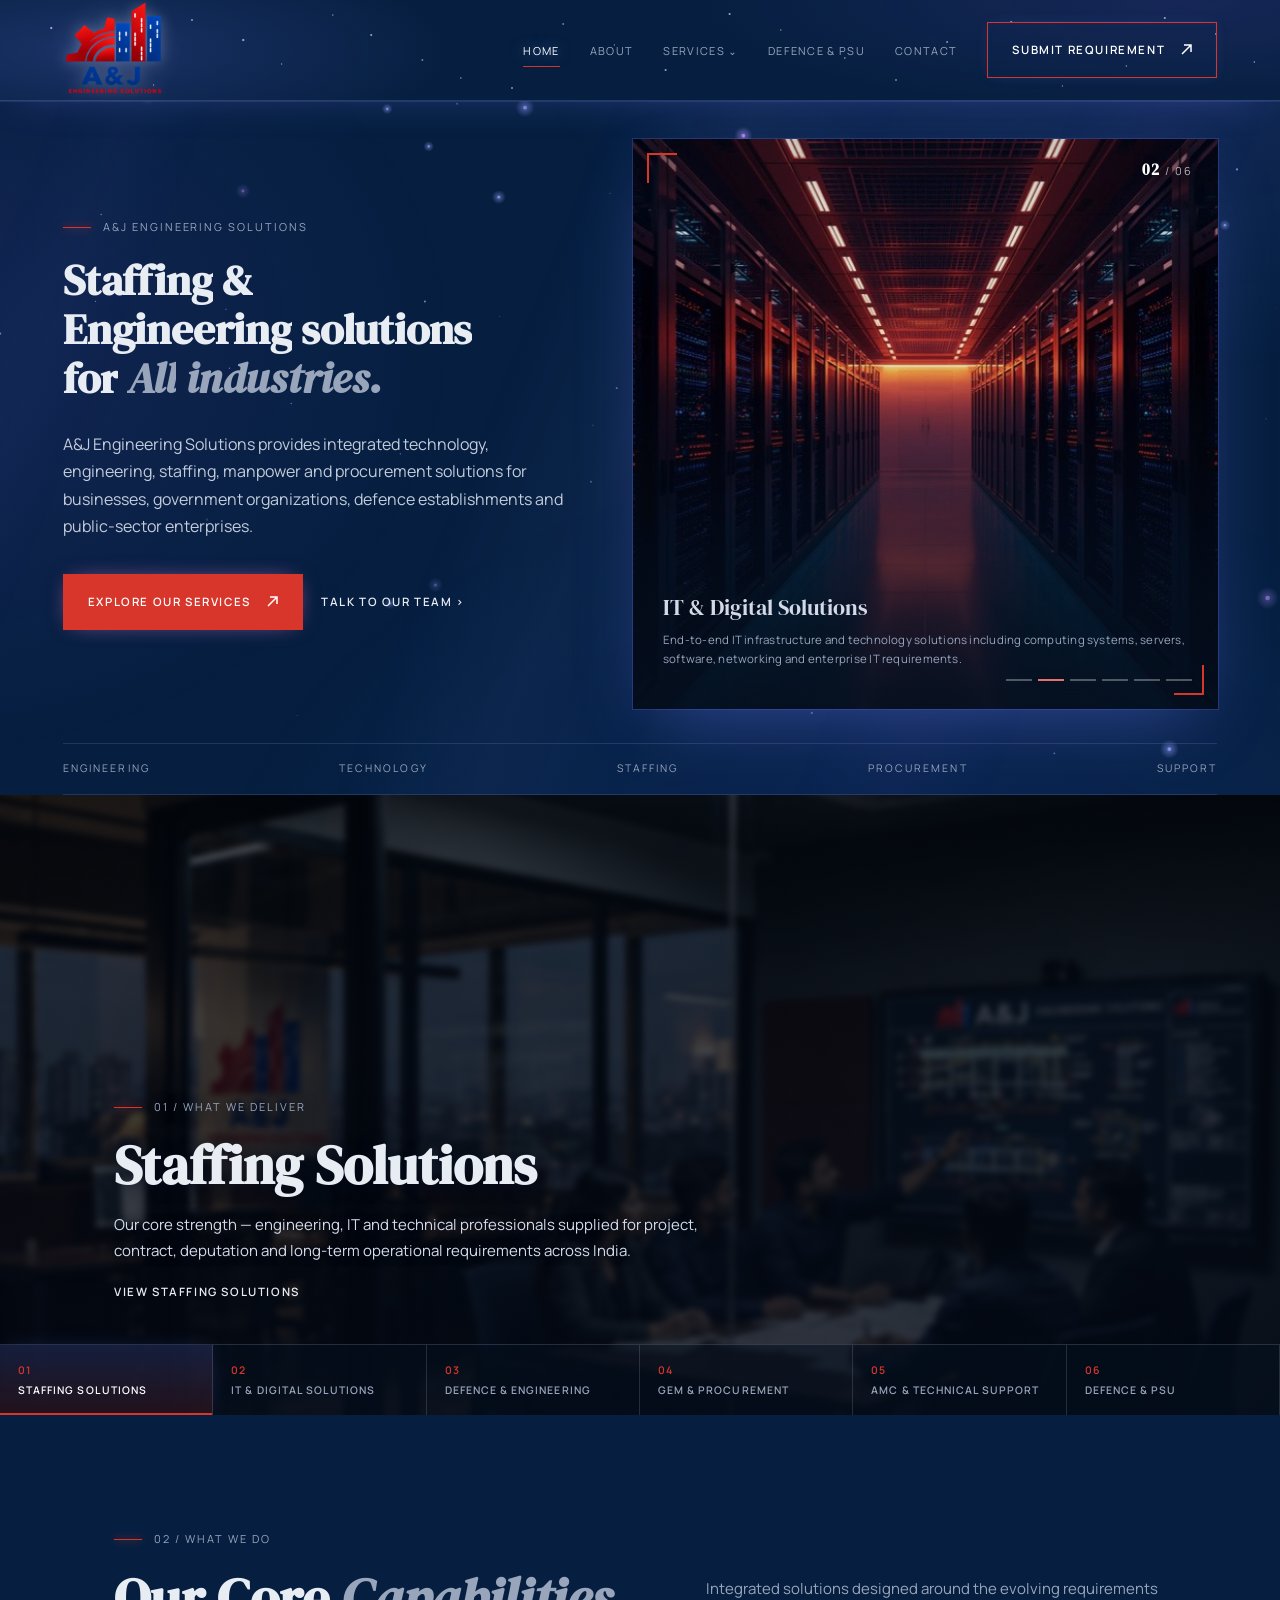
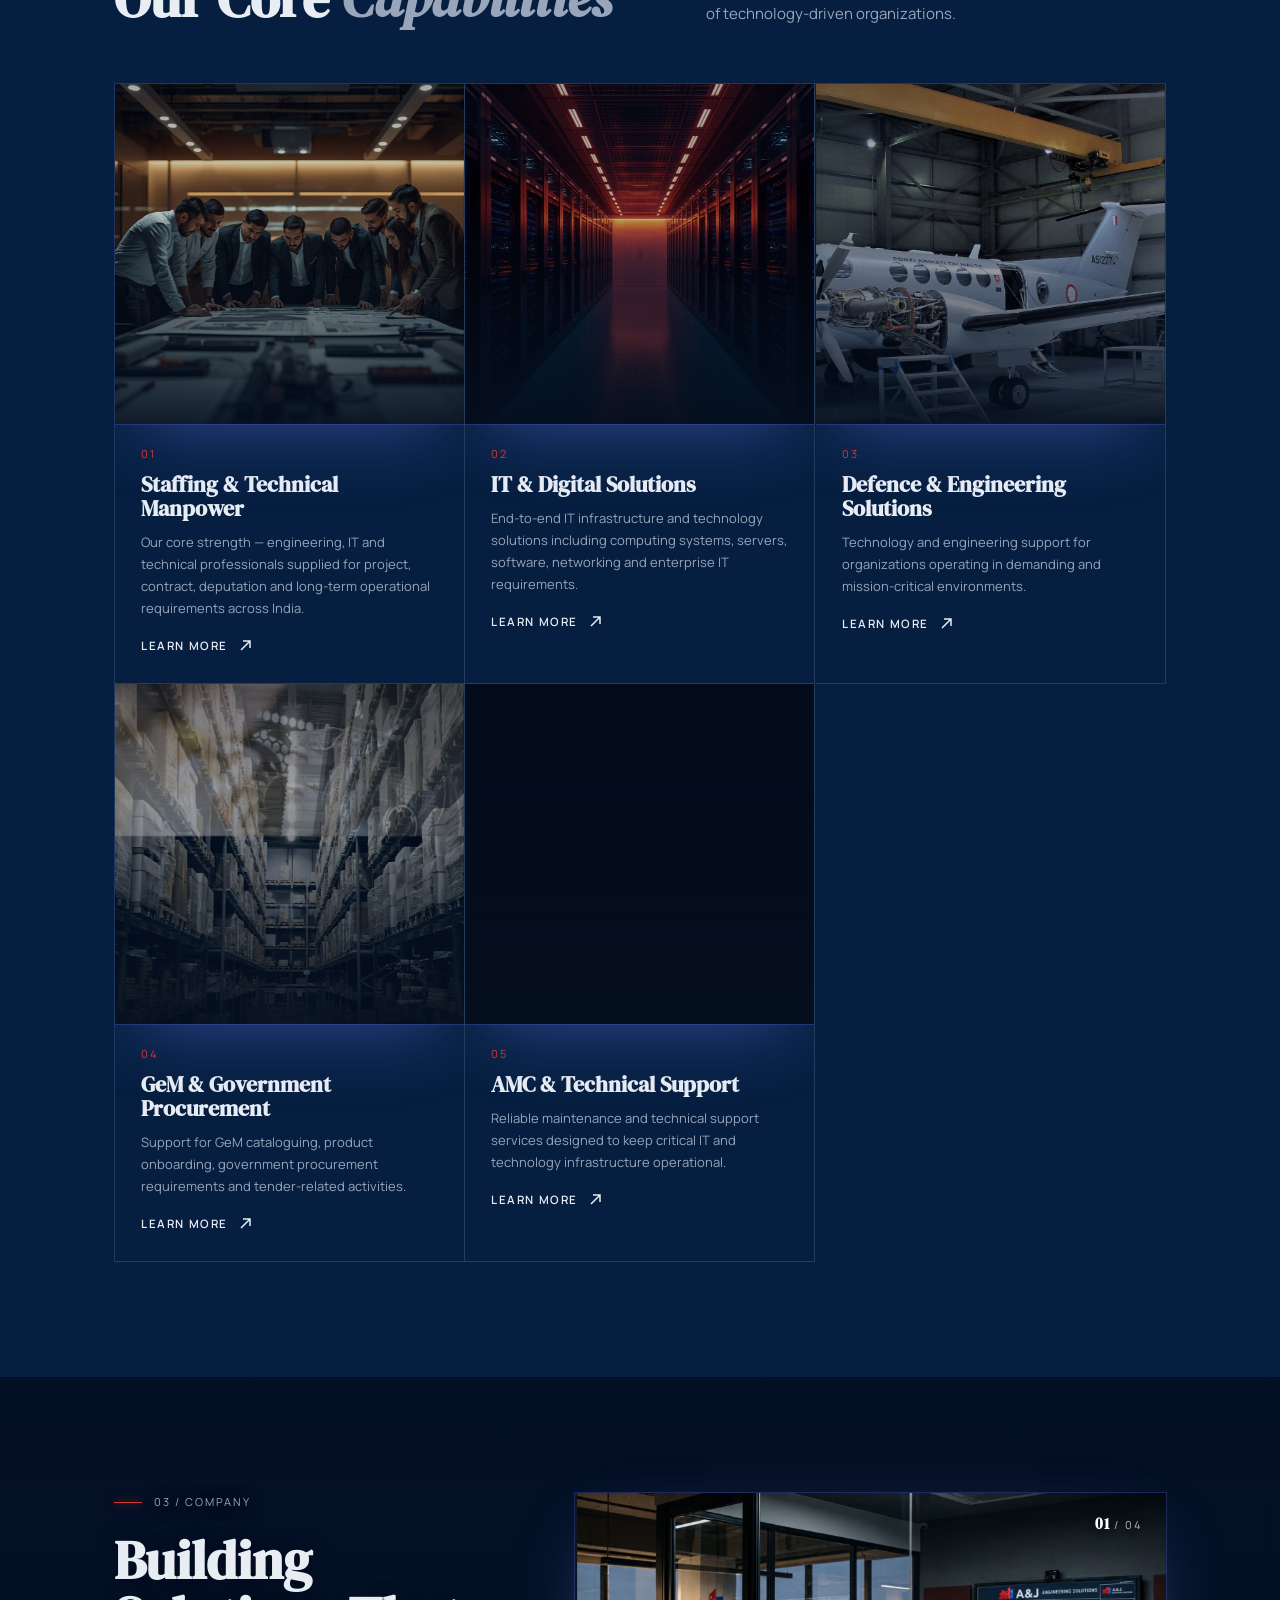
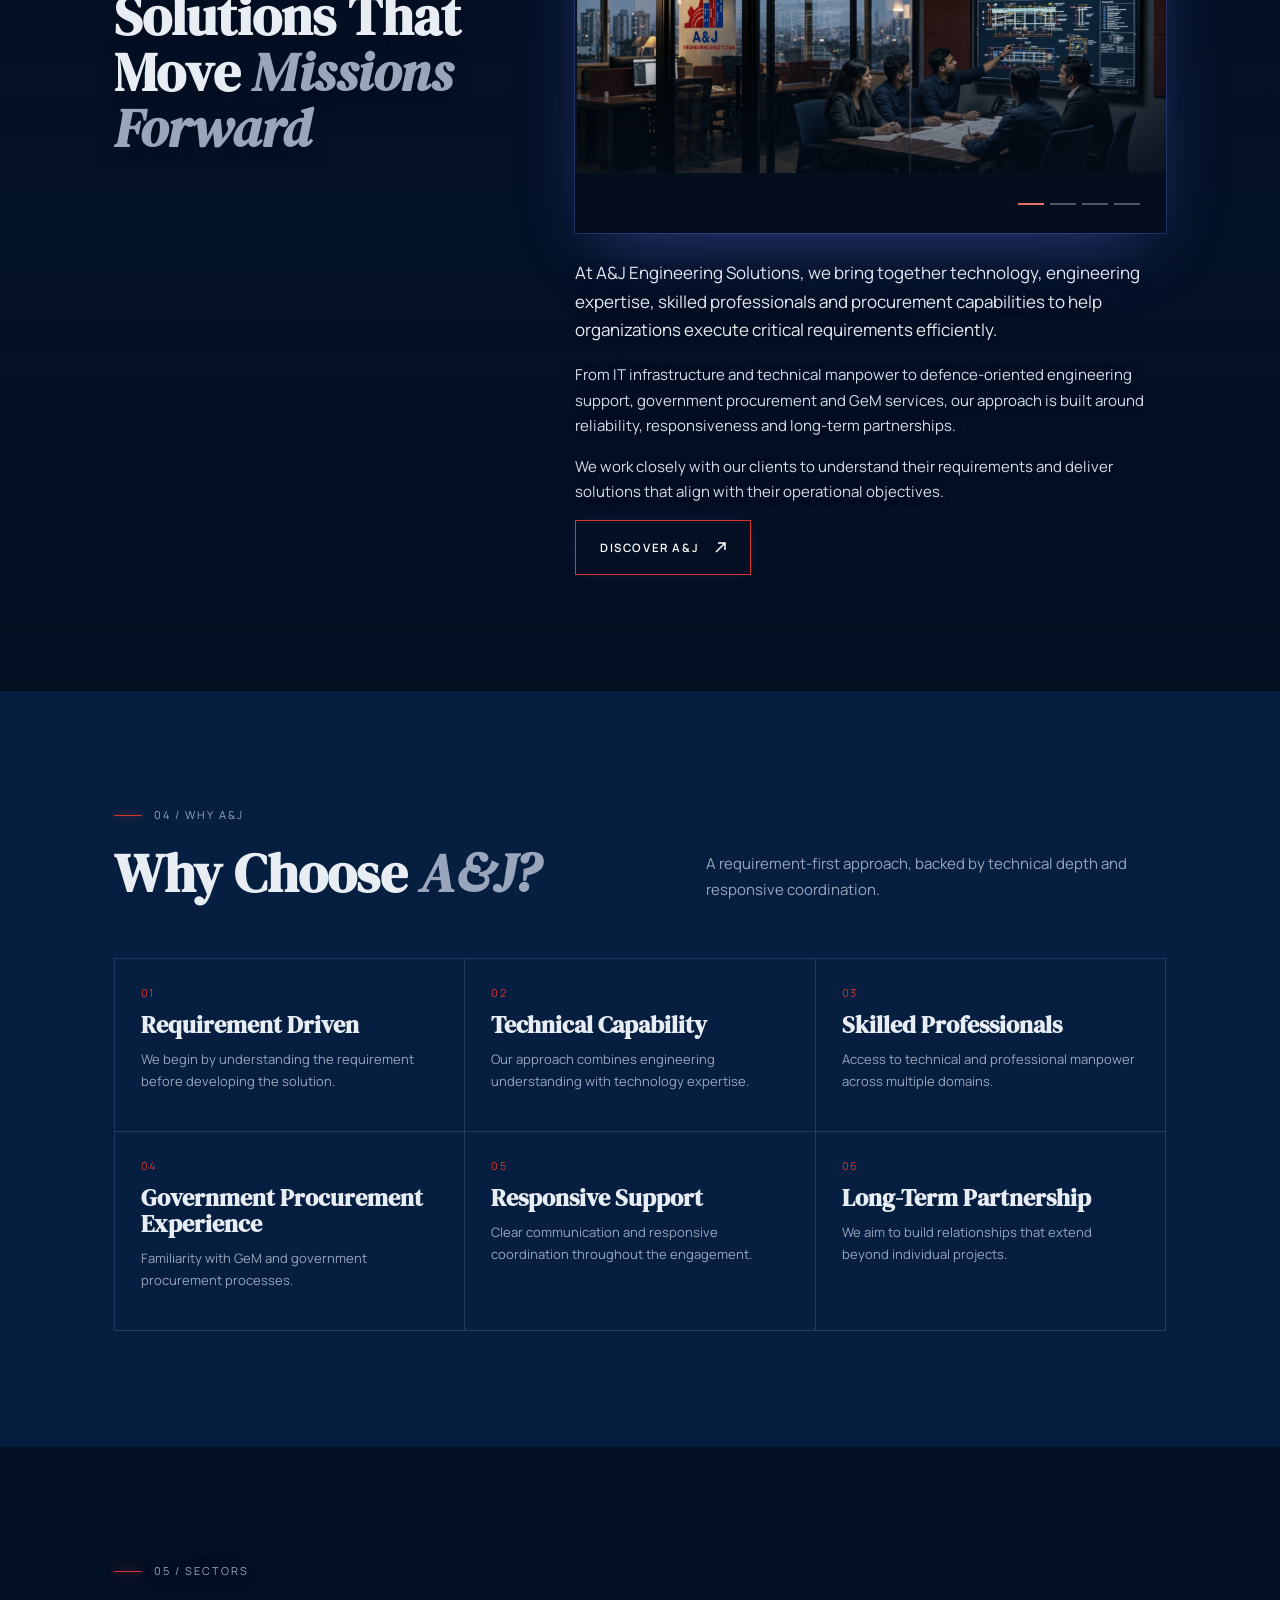
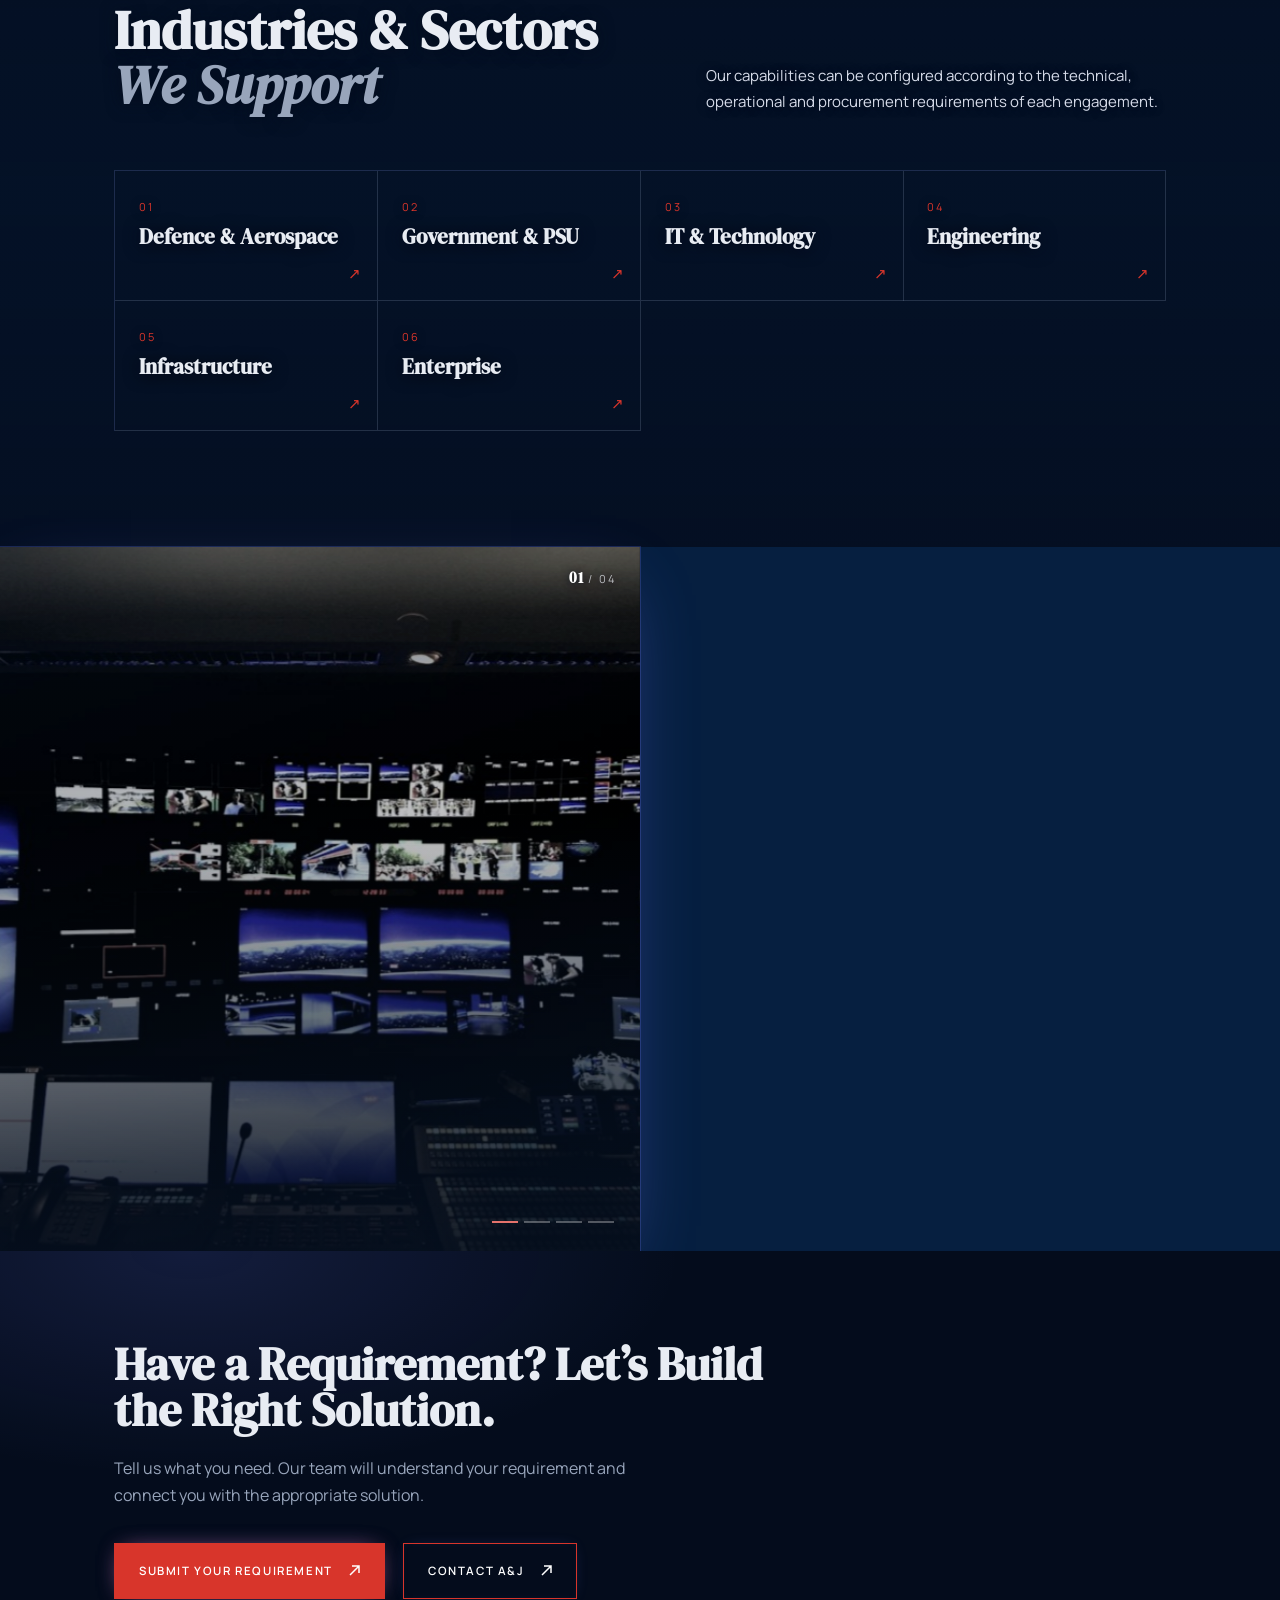
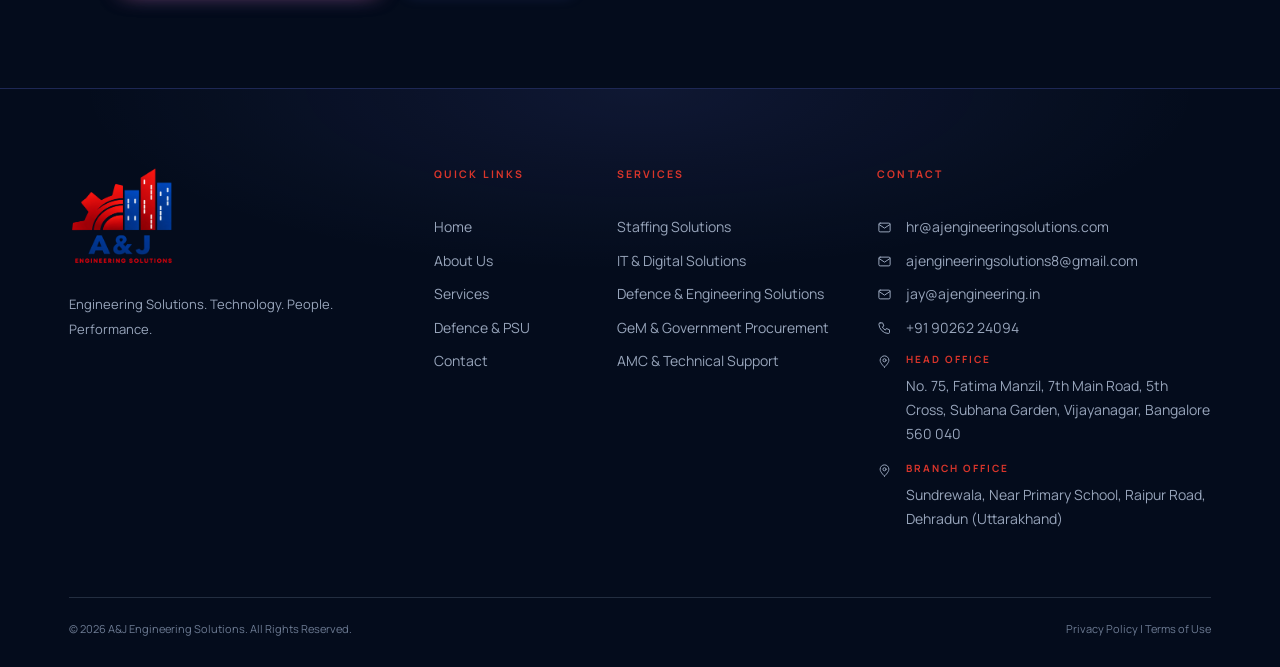
==== about/index.html @ 3d233aaf "Add files via upload" ====
<!DOCTYPE html>
<html lang="en-IN"><head><meta charset="utf-8">
<meta name="viewport" content="width=device-width, initial-scale=1">
<title>About A&amp;J Engineering Solutions | Technology, Engineering &amp; People</title>
<meta name="description" content="A&amp;J Engineering Solutions is an India-based technology and engineering solutions company providing integrated services across IT infrastructure, engineering support, technical manpower, defence-oriented requirements and government procurement.">
<link rel="icon" href="/assets/logo.png">
<link href="https://fonts.googleapis.com/css2?family=DM+Serif+Display:ital@0;1&family=Manrope:wght@300;400;500;600;700&display=swap" rel="stylesheet">
<link rel="stylesheet" href="/assets/site.css?v=muq34ssp"><link rel="canonical" href="https://ajengineeringsolutions.com/about/">
<meta name="robots" content="index,follow,max-image-preview:large">
<meta name="theme-color" content="#061f40">
<meta property="og:type" content="website"><meta property="og:site_name" content="A&amp;J Engineering Solutions"><meta property="og:title" content="About A&amp;J Engineering Solutions | Technology, Engineering &amp; People"><meta property="og:description" content="A&amp;J Engineering Solutions is an India-based technology and engineering solutions company providing integrated services across IT infrastructure, engineering support, technical manpower, defence-oriented requirements and government procurement."><meta property="og:url" content="https://ajengineeringsolutions.com/about/"><meta property="og:image" content="https://ajengineeringsolutions.com/assets/meeting.jpg"><meta property="og:locale" content="en_IN">
<meta name="twitter:card" content="summary_large_image"><meta name="twitter:title" content="About A&amp;J Engineering Solutions | Technology, Engineering &amp; People"><meta name="twitter:description" content="A&amp;J Engineering Solutions is an India-based technology and engineering solutions company providing integrated services across IT infrastructure, engineering support, technical manpower, defence-oriented requirements and government procurement."><meta name="twitter:image" content="https://ajengineeringsolutions.com/assets/meeting.jpg">
<script type="application/ld+json">{"@context":"https://schema.org","@graph":[{"@type":"Organization","@id":"https://ajengineeringsolutions.com/#org","name":"A&J Engineering Solutions","alternateName":["AJ Engineering Solutions","A and J Engineering Solutions"],"url":"https://ajengineeringsolutions.com/","logo":"https://ajengineeringsolutions.com/assets/logo.png","email":"hr@ajengineeringsolutions.com","telephone":"+91 90262 24094","description":"A&J Engineering Solutions provides integrated technology, engineering, staffing, manpower and procurement solutions for businesses, government organizations, defence establishments and public-sector enterprises. Offices in Bangalore and Dehradun.","areaServed":{"@type":"Country","name":"India"},"location":[{"@type":"Place","name":"Head Office","address":{"@type":"PostalAddress","streetAddress":"No. 75, Fatima Manzil, 7th Main Road, 5th Cross, Subhana Garden, Vijayanagar","addressLocality":"Bangalore","addressRegion":"Karnataka","postalCode":"560040","addressCountry":"IN"}},{"@type":"Place","name":"Branch Office","address":{"@type":"PostalAddress","streetAddress":"Sundrewala, Near Primary School, Raipur Road","addressLocality":"Dehradun","addressRegion":"Uttarakhand","postalCode":"","addressCountry":"IN"}}],"contactPoint":[{"@type":"ContactPoint","contactType":"customer service","telephone":"+91 90262 24094","email":"hr@ajengineeringsolutions.com","areaServed":"IN","availableLanguage":["English","Hindi"]}],"makesOffer":[{"@type":"Offer","itemOffered":{"@type":"Service","name":"Staffing & Technical Manpower"}},{"@type":"Offer","itemOffered":{"@type":"Service","name":"IT & Digital Solutions"}},{"@type":"Offer","itemOffered":{"@type":"Service","name":"Defence & Engineering Solutions"}},{"@type":"Offer","itemOffered":{"@type":"Service","name":"GeM & Government Procurement"}},{"@type":"Offer","itemOffered":{"@type":"Service","name":"AMC & Technical Support"}}]},{"@type":"WebSite","@id":"https://ajengineeringsolutions.com/#site","url":"https://ajengineeringsolutions.com/","name":"A&J Engineering Solutions","alternateName":["AJ Engineering Solutions"],"publisher":{"@id":"https://ajengineeringsolutions.com/#org"}}]}</script>
<noscript><style>.rv{opacity:1!important;transform:none!important}</style></noscript>
</head>
<body>
<!-- ================= HEADER & NAV ================= -->
<header><div class="w">
<a class="lg" href="/" aria-label="A&J Engineering Solutions – Home"><img src="/assets/logo.png" alt="A&J Engineering Solutions"></a><!-- SWAP LOGO: replace assets/logo.png -->
<button id="mb" aria-label="Menu" aria-expanded="false">&#9776;</button>
<nav id="nv" aria-label="Main"><ul>
<li><a class="n" href="/">Home</a></li><li><a class="n" href="/about/">About</a></li>
<li class="dd"><a class="n" href="/services/" aria-haspopup="true">Services</a><ul class="sub" id="sub"></ul></li>
<li><a class="n" href="/psu/">Defence &amp; PSU</a></li><li><a class="n" href="/contact/">Contact</a></li>
<li><a class="btn" href="/requirement/">Submit Requirement <svg class="ai" viewBox="0 0 11 11" width="11" height="11" fill="none" stroke="currentColor" stroke-width="1.5" aria-hidden="true"><path d="M1 10L10 1M3 1h7v7"/></svg></a></li></ul></nav>
</div></header>
<canvas id="fx" aria-hidden="true"></canvas>
<div class="cur" id="cur" aria-hidden="true"><b></b></div>
<div id="cg"></div><div id="cr"></div><div id="cd"></div>
<main id="app"><section class="pg"><div class="w"><div class="eb">About A&amp;J</div><h1>About A&amp;J <em>Engineering Solutions</em></h1><p style="font-size:19px;margin-top:20px">Technology. Engineering. People. One integrated approach.</p></div></section>
<section style="padding-top:0"><div class="w"><div class="cg"><div class="rv"><div class="eb">01 / Profile</div><h2>Who <em>We Are?</em></h2></div><div class="rv"><p style="color:var(--text);font-size:17px">A&J Engineering Solutions is an India-based technology and engineering solutions company providing integrated services across IT infrastructure, engineering support, technical manpower, defence-oriented requirements and government procurement.</p><p>We work with organizations that require dependable technology solutions, skilled professionals and responsive execution.</p><p>Our objective is simple: understand the requirement, build the right solution and deliver with professionalism.</p><h3 style="margin-top:34px">Our Vision</h3><p style="margin-top:8px">To become a trusted technology and engineering solutions partner for organizations working on India’s most demanding technical and operational requirements.</p><h3 style="margin-top:26px">Our Mission</h3><p style="margin-top:8px">To deliver reliable solutions, skilled resources and responsive support while maintaining professional standards, transparency and long-term client relationships.</p></div></div></div></section>
<section class="co"><div class="bgs" aria-hidden="true"><i style="background-image:url(/assets/blueprint.jpg);animation-delay:0s"></i><i style="background-image:url(/assets/cnc.jpg);animation-delay:5s"></i><i style="background-image:url(/assets/controlroom.jpg);animation-delay:10s"></i><i style="background-image:url(/assets/hangar.jpg);animation-delay:15s"></i></div><div class="w"><div class="hd rv"><div><div class="eb">02 / Company</div><h2>Company Leadership</h2></div><p>A&J Engineering Solutions is professionally managed by a leadership team with combined experience across defence, aerospace, technology and operations.</p></div>
<div class="rv" style="max-width:720px;border-top:1px solid var(--line);padding-top:26px"><span class="num">Director</span><h2 style="font-size:clamp(32px,4vw,52px)">Prince Singh</h2><p style="margin-top:16px;font-size:16px">Oversees daily operations, ensuring the company’s manufacturing and support services meet high standards of quality and efficiency.</p></div></div></section>
<section><div class="w"><div class="hd rv"><div><div class="eb">03 / Values</div><h2>Our Values</h2></div><p>The principles that shape how we work with every client and every engagement.</p></div>
<div class="si rv"><span class="num">01</span><div><h3>Integrity</h3><p style="margin:0">We believe professional relationships are built on transparency and accountability.</p></div></div><div class="si rv"><span class="num">02</span><div><h3>Reliability</h3><p style="margin:0">Our clients depend on us to respond to requirements with consistency and responsibility.</p></div></div><div class="si rv"><span class="num">03</span><div><h3>Technical Excellence</h3><p style="margin:0">We continuously focus on understanding technology, engineering and evolving industry requirements.</p></div></div><div class="si rv"><span class="num">04</span><div><h3>Responsiveness</h3><p style="margin:0">We believe timely communication is an essential part of successful execution.</p></div></div><div class="si rv"><span class="num">05</span><div><h3>Partnership</h3><p style="margin:0">We aim to work alongside our clients rather than simply work for them.</p></div></div></div></section>
<section class="cta"><div class="w rv"><h2 style="max-width:720px">Let’s Build the Right Solution Together.</h2><p style="margin-top:22px;max-width:520px">Tell us what you need. Our team will understand your requirement and connect you with the appropriate solution.</p><div class="row"><a class="btn r" href="/requirement/">Submit your requirement <svg class="ai" viewBox="0 0 11 11" width="11" height="11" fill="none" stroke="currentColor" stroke-width="1.5" aria-hidden="true"><path d="M1 10L10 1M3 1h7v7"/></svg></a><a class="btn" href="/contact/">Contact A&J <svg class="ai" viewBox="0 0 11 11" width="11" height="11" fill="none" stroke="currentColor" stroke-width="1.5" aria-hidden="true"><path d="M1 10L10 1M3 1h7v7"/></svg></a></div></div></section></main>
<!-- ================= FOOTER ================= -->
<footer><div class="wf"><div class="fg">
<div><img src="/assets/logo.png" alt="A&J Engineering Solutions" loading="lazy"><p>Engineering Solutions. Technology. People. Performance.</p></div>
<div><h4>Quick Links</h4><ul><li><a href="/">Home</a></li><li><a href="/about/">About Us</a></li><li><a href="/services/">Services</a></li><li><a href="/psu/">Defence &amp; PSU</a></li><li><a href="/contact/">Contact</a></li></ul></div>
<div><h4>Services</h4><ul><li><a href="/staffing/">Staffing Solutions</a></li><li><a href="/it/">IT &amp; Digital Solutions</a></li><li><a href="/defence-engineering/">Defence &amp; Engineering Solutions</a></li><li><a href="/gem/">GeM &amp; Government Procurement</a></li><li><a href="/amc/">AMC &amp; Technical Support</a></li></ul></div>
<div><h4>Contact</h4><ul class="fc"><li><svg class="fi" viewBox="0 0 24 24" width="15" height="15" fill="none" stroke="currentColor" stroke-width="1.6" stroke-linecap="round" stroke-linejoin="round" aria-hidden="true"><rect x="3" y="5" width="18" height="14" rx="2"/><path d="M3 7l9 6 9-6"/></svg><a href="mailto:hr@ajengineeringsolutions.com">hr@ajengineeringsolutions.com</a></li><li><svg class="fi" viewBox="0 0 24 24" width="15" height="15" fill="none" stroke="currentColor" stroke-width="1.6" stroke-linecap="round" stroke-linejoin="round" aria-hidden="true"><rect x="3" y="5" width="18" height="14" rx="2"/><path d="M3 7l9 6 9-6"/></svg><a href="mailto:ajengineeringsolutions8@gmail.com">ajengineeringsolutions8@gmail.com</a></li><li><svg class="fi" viewBox="0 0 24 24" width="15" height="15" fill="none" stroke="currentColor" stroke-width="1.6" stroke-linecap="round" stroke-linejoin="round" aria-hidden="true"><rect x="3" y="5" width="18" height="14" rx="2"/><path d="M3 7l9 6 9-6"/></svg><a href="mailto:jay@ajengineering.in">jay@ajengineering.in</a></li><li><svg class="fi" viewBox="0 0 24 24" width="15" height="15" fill="none" stroke="currentColor" stroke-width="1.6" stroke-linecap="round" stroke-linejoin="round" aria-hidden="true"><path d="M5 3h4l2 5-2.5 1.5a11 11 0 005 5L15 12l5 2v4a2 2 0 01-2 2A16 16 0 013 5a2 2 0 012-2z"/></svg><a href="tel:+919026224094">+91 90262 24094</a></li>
<li class="ad"><svg class="fi" viewBox="0 0 24 24" width="15" height="15" fill="none" stroke="currentColor" stroke-width="1.6" stroke-linecap="round" stroke-linejoin="round" aria-hidden="true"><path d="M12 21s-7-6.2-7-11a7 7 0 0114 0c0 4.8-7 11-7 11z"/><circle cx="12" cy="10" r="2.5"/></svg><div><h4>Head Office</h4>No. 75, Fatima Manzil, 7th Main Road, 5th Cross, Subhana Garden, Vijayanagar, Bangalore 560 040</div></li>
<li class="ad"><svg class="fi" viewBox="0 0 24 24" width="15" height="15" fill="none" stroke="currentColor" stroke-width="1.6" stroke-linecap="round" stroke-linejoin="round" aria-hidden="true"><path d="M12 21s-7-6.2-7-11a7 7 0 0114 0c0 4.8-7 11-7 11z"/><circle cx="12" cy="10" r="2.5"/></svg><div><h4>Branch Office</h4>Sundrewala, Near Primary School, Raipur Road, Dehradun (Uttarakhand)</div></li></ul></div></div>
<div class="fb"><span>© 2026 A&amp;J Engineering Solutions. All Rights Reserved.</span><span><a href="/">Privacy Policy</a> | <a href="/">Terms of Use</a></span></div></div></footer>
<script src="/assets/site.js?v=muq34ssp" defer></script></body></html>
---- assets/site.css ----
/* ================= THEME VARIABLES (EDIT COLORS / FONTS HERE) ================= */
:root{--bg:#081a38;--bg-deep:#040c1c;--panel:#0b2045;--neon:#6d7dff;--neon2:#8a63ff;--glow:rgba(109,125,255,.28);--line:rgba(160,180,210,.2);--text:#e8ecf3;--muted:#98a5bb;--red:#d8352b;--blue:#2a3f9c;
--serif:'DM Serif Display',Georgia,serif;--sans:'Manrope',system-ui,sans-serif}
*{box-sizing:border-box}html{scroll-behavior:smooth}
body{margin:0;background:var(--bg);color:var(--text);font:400 15px/1.7 var(--sans);overflow-x:hidden}
img{max-width:100%;display:block}a{color:inherit;text-decoration:none}
h1,h2,h3{font-family:var(--serif);font-weight:400;margin:0;line-height:1.08}
h1{font-size:clamp(40px,5.6vw,76px)}h2{font-size:clamp(34px,4.4vw,58px)}h3{font-size:24px}
em{color:var(--muted);font-style:italic}p{margin:0 0 1em;color:var(--muted)}
.w{max-width:1240px;margin:0 auto;padding:0 clamp(20px,4vw,48px)}
section{padding:clamp(64px,9vw,120px) 0;position:relative}
.eb{display:flex;align-items:center;gap:12px;font-size:11px;letter-spacing:.18em;text-transform:uppercase;color:var(--muted);margin-bottom:22px}.eb:before{content:"";width:28px;height:1px;background:var(--red)}
.btn{display:inline-flex;gap:10px;align-items:center;padding:15px 26px;font-size:11.5px;letter-spacing:.14em;text-transform:uppercase;font-weight:600;border:1px solid var(--red);color:#fff;transition:.3s;cursor:pointer;background:none;font-family:inherit}
.btn.r{background:var(--red)}.btn:hover{background:#fff;color:var(--bg);border-color:#fff}
.lk{font-size:11.5px;letter-spacing:.14em;text-transform:uppercase;font-weight:600}.lk:hover{color:var(--red)}
.row{display:flex;gap:18px;flex-wrap:wrap;align-items:center;margin-top:34px}
a:focus-visible,button:focus-visible,input:focus-visible,select:focus-visible,textarea:focus-visible{outline:2px solid var(--red);outline-offset:3px}
/* ================= HEADER & NAV ================= */
header{position:fixed;inset:0 0 auto;z-index:50;background:rgba(8,26,56,.97);border-bottom:1px solid var(--line)}
header .w{display:flex;justify-content:space-between;align-items:center;height:116px;max-width:1360px}
header img{height:104px;width:auto;object-fit:contain;position:relative}.lg{position:relative;display:block}.lg:before{content:"";position:absolute;inset:-6px -20px;background:radial-gradient(closest-side,rgba(215,225,255,.16),transparent);z-index:0;pointer-events:none}
nav>ul{display:flex;gap:30px;list-style:none;margin:0;padding:0;align-items:center}
nav a.n{font-size:11px;letter-spacing:.12em;text-transform:uppercase;padding:8px 0;border-bottom:1px solid transparent;color:var(--muted)}
nav a.n:hover,nav a.on{color:#fff;border-color:var(--red)}
.dd{position:relative}.dd>a:after{content:" \2304";font-size:10px}
.sub{position:absolute;top:100%;left:-24px;min-width:310px;background:var(--bg-deep);border:1px solid var(--line);padding:10px 0;list-style:none;margin:0;opacity:0;visibility:hidden;transform:translateY(6px);transition:opacity .25s .4s,transform .25s .4s,visibility 0s .65s}
.dd:hover .sub,.dd:focus-within .sub,.dd.o .sub{opacity:1;visibility:visible;transform:none;transition-delay:0s}
.sub a{display:block;padding:12px 24px;font-size:11px;letter-spacing:.1em;text-transform:uppercase;color:var(--muted)}.sub a:before{content:"\2192  ";color:var(--red)}.sub a:hover{color:#fff;background:rgba(255,255,255,.04)}
#mb{display:none;background:none;border:1px solid var(--line);color:#fff;width:44px;height:44px;font-size:20px;cursor:pointer}
@media(max-width:1000px){#mb{display:block}nav{position:fixed;inset:116px 0 0;background:var(--bg-deep);padding:24px;display:none;overflow:auto}nav.o{display:block}nav>ul{flex-direction:column;align-items:flex-start;gap:6px}nav a.n{font-size:15px;display:block;padding:10px 0}.sub{position:static;opacity:1;visibility:visible;transform:none;border:0;padding:0 0 0 12px;background:none}}
/* ================= HERO & SLIDER ================= */
.hero{min-height:100svh;padding:170px 0 70px;display:flex;align-items:center}
.hg{display:grid;grid-template-columns:1fr 1fr;gap:56px;align-items:center}
.hero p{max-width:520px;margin-top:26px;color:#c3ccdb}
.sl{position:relative;overflow:hidden;height:min(58vh,520px);background:var(--bg-deep)}
.sl .s{position:absolute;inset:0;clip-path:inset(0 0 0 100%);transition:clip-path 1s cubic-bezier(.77,0,.18,1);z-index:1}
.sl[data-v="1"] .s{clip-path:inset(100% 0 0 0)}.sl[data-v="2"] .s{clip-path:inset(0 100% 0 0)}.sl[data-v="3"] .s{clip-path:inset(0 0 100% 0)}.sl .s.on{clip-path:inset(0);z-index:2}.sl .s.pv{clip-path:inset(0);transition:none}
.sl img{width:100%;height:100%;object-fit:cover;transform:scale(1.15);will-change:transform}.s.on img{transform:none;transition:transform 5s linear}
.sl .s:after{content:"";position:absolute;inset:0;background:linear-gradient(rgba(4,12,28,.18),transparent 35%,rgba(5,15,30,.88))}
.cap{position:absolute;left:24px;right:24px;bottom:52px;z-index:3;opacity:0;transform:translateY(12px);transition:.6s .5s}.s.on .cap{opacity:1;transform:none}
.cap b{font:400 26px var(--serif);display:block}.cap span{font-size:13px;color:var(--muted);display:block;max-width:440px}
.dt{position:absolute;right:20px;bottom:20px;z-index:4;display:flex;gap:6px}.dt button{width:28px;height:14px;background:none;border:0;padding:0;cursor:pointer;position:relative}.dt button:after{content:"";position:absolute;inset:6px 0;background:rgba(255,255,255,.3)}.dt .on:after{background:var(--red)}
.ar{position:absolute;top:50%;z-index:4;background:rgba(5,15,30,.6);border:1px solid var(--line);color:#fff;width:40px;height:40px;cursor:pointer;transform:translateY(-50%)}.ar.l{left:12px}.ar.r{right:12px}
.tk{display:flex;justify-content:space-between;border-top:1px solid var(--line);border-bottom:1px solid var(--line);padding:16px 0;font-size:10.5px;letter-spacing:.2em;text-transform:uppercase;color:var(--muted);gap:12px;flex-wrap:wrap}
/* ================= DELIVER (TABBED FULL-WIDTH) ================= */
.dv{padding:0;min-height:620px;display:flex;flex-direction:column;justify-content:flex-end;overflow:hidden}
.dv .bg{position:absolute;inset:0;background-size:cover;background-position:center;opacity:0;transition:opacity 1.2s;filter:brightness(.45)}.dv .bg.on{opacity:1}
.dv .w{position:relative;width:100%}.dv .tx{padding:100px 0 40px;max-width:640px}
.tabs{display:grid;grid-template-columns:repeat(6,1fr);border-top:1px solid var(--line);background:rgba(5,15,30,.55);position:relative}
.tabs button{background:none;border:0;border-right:1px solid var(--line);color:var(--muted);text-align:left;padding:18px;cursor:pointer;font:600 10.5px var(--sans);letter-spacing:.1em;text-transform:uppercase}.tabs button i{display:block;color:var(--red);font-style:normal;margin-bottom:6px}.tabs .on{background:rgba(216,53,43,.18);color:#fff}
/* ================= CARDS / GRIDS ================= */
.hd{display:grid;grid-template-columns:1.2fr 1fr;gap:40px;align-items:end;margin-bottom:56px}.hd p{margin:0}
.g3{display:grid;grid-template-columns:repeat(3,1fr);border-left:1px solid var(--line);border-top:1px solid var(--line)}
.g3>*{border-right:1px solid var(--line);border-bottom:1px solid var(--line);padding:26px}
.card img{height:150px;width:calc(100% + 52px);margin:-26px -26px 22px;object-fit:cover;filter:brightness(.8);transition:.5s}.card:hover img{transform:scale(1.03)}.card{overflow:hidden}
.card i,.num{font:normal 11px var(--sans);color:var(--red);letter-spacing:.14em;display:block;margin-bottom:12px}.card h3{font-size:22px;margin-bottom:10px}.card p{font-size:13px}
.co{overflow:hidden}.bgb{position:absolute;inset:-30px;background-size:cover;background-position:center;filter:blur(6px) brightness(.35);z-index:0}.co .w{position:relative;z-index:1}
.cg{display:grid;grid-template-columns:1fr 1fr;gap:56px;align-items:start}.cg img{margin-bottom:26px;height:280px;width:100%;object-fit:cover}
.sc{display:grid;grid-template-columns:repeat(4,1fr);border-left:1px solid var(--line);border-top:1px solid var(--line)}
.sc a{border-right:1px solid var(--line);border-bottom:1px solid var(--line);padding:28px 24px 46px;position:relative;transition:.3s;min-height:130px}.sc a:hover{background:rgba(255,255,255,.04)}.sc a:after{content:"\2197";position:absolute;right:16px;bottom:14px;color:var(--red)}.sc h3{font-size:21px}
.chips{display:flex;flex-wrap:wrap;gap:8px;margin:18px 0}.chip{border:1px solid var(--line);padding:6px 14px;font-size:12px;color:#c3ccdb}
.two{display:grid;grid-template-columns:1fr 1fr;min-height:560px}.two img{width:100%;height:100%;object-fit:cover;filter:brightness(.8)}.two>div{padding:clamp(40px,7vw,100px);align-self:center}
.si{display:grid;grid-template-columns:60px 1fr auto;gap:24px;padding:34px 0;border-top:1px solid var(--line);align-items:start}.si h3{margin-bottom:10px}
.ls{display:grid;grid-template-columns:repeat(4,1fr);gap:40px;margin-top:40px}.ls.c3{grid-template-columns:repeat(3,1fr)}
.ls h3{font-size:20px;margin-bottom:14px;padding-top:16px;border-top:1px solid var(--red)}.ls ul{list-style:none;padding:0;margin:0}.ls li{padding:9px 0;border-bottom:1px solid var(--line);color:#c3ccdb;font-size:14px}
.pr{display:grid;grid-template-columns:repeat(5,1fr);gap:24px;margin-top:36px}.pr div{border-top:1px solid var(--line);padding-top:18px}.pr h3{font-size:20px}.pr p{font-size:13px}
.cta{background:var(--bg-deep);text-align:left}
.pg{padding-top:190px;position:relative;overflow:hidden}
.ol{display:grid;grid-template-columns:repeat(4,1fr);gap:0;margin-top:20px}.ol a{border-top:1px solid var(--line);padding:16px 12px 16px 0;font:400 19px var(--serif)}.ol a i{font:normal 11px var(--sans);color:var(--red);margin-right:10px}.ol a:hover{color:var(--red)}
form{display:grid;grid-template-columns:1fr 1fr;gap:20px}.f{grid-column:1/-1}
label{display:block;font-size:11px;letter-spacing:.14em;text-transform:uppercase;color:var(--muted);margin-bottom:6px}
input,select,textarea{width:100%;background:var(--panel);border:1px solid var(--line);color:#fff;padding:14px;font:15px var(--sans);border-radius:0}
.ci p{margin-bottom:22px;color:var(--text)}.ci label{margin-bottom:2px}
footer{background:var(--bg-deep);border-top:1px solid var(--line);padding:70px 0 26px}
.fg{display:grid;grid-template-columns:1.2fr 1fr 1fr 1.4fr;gap:40px}footer img{height:112px;width:auto;margin-bottom:16px}footer h4{margin:0 0 16px;font-size:10.5px;letter-spacing:.18em;text-transform:uppercase;color:var(--red)}footer ul{list-style:none;padding:0;margin:0}footer li{padding:5px 0;font-size:13px;color:var(--muted)}footer a:hover{color:#fff}
.fb{display:flex;justify-content:space-between;margin-top:50px;padding-top:22px;border-top:1px solid var(--line);font-size:11px;color:#6d7b93;gap:12px;flex-wrap:wrap}
.rv{opacity:0;transform:perspective(900px) translate3d(0,26px,0) rotateX(7deg);transform-origin:50% 100%;transition:opacity .8s,transform .9s cubic-bezier(.2,.8,.2,1)}.rv.in{opacity:1;transform:none}
@media(prefers-reduced-motion:reduce){*{transition:none!important;animation:none!important}.rv{opacity:1;transform:none}}
@media(max-width:1000px){.hg,.hd,.cg,.two,.fg{grid-template-columns:1fr}.g3,.ls,.ls.c3,.pr{grid-template-columns:1fr 1fr}.sc,.ol{grid-template-columns:1fr 1fr}.tabs{grid-template-columns:repeat(3,1fr)}.sl{height:50vh}.si{grid-template-columns:40px 1fr}.si a{grid-column:2}}
@media(max-width:600px){.g3,.ls,.ls.c3,.pr,.sc,.ol,form{grid-template-columns:1fr}.btn{width:100%;justify-content:center}}

.big{position:absolute;right:4%;top:110px;font:400 clamp(160px,22vw,340px)/1 var(--serif);color:transparent;-webkit-text-stroke:1px rgba(160,180,210,.16);pointer-events:none;animation:fl 7s ease-in-out infinite alternate}@keyframes fl{to{transform:translateY(22px)}}
.wd{display:inline-block;overflow:hidden;vertical-align:top;padding-bottom:.12em}.wd>span{display:inline-block;animation:wu .9s cubic-bezier(.2,.8,.2,1) both;transition:color .3s}.wd:hover>span{color:var(--red)}@keyframes wu{from{transform:translateY(110%) rotate(4deg)}}
.cur{position:fixed;inset:0;z-index:100;pointer-events:none;overflow:hidden}.cur i{position:absolute;inset:0;background:var(--bg-deep);transform:translateY(100%);border-top:3px solid var(--red)}.cur.go i{animation:cur .95s cubic-bezier(.77,0,.18,1)}@keyframes cur{0%{transform:translateY(100%)}45%,55%{transform:none}100%{transform:translateY(-100%)}}
.ls li{transition:padding .3s,color .3s}.ls li:hover{padding-left:12px;color:#fff;border-color:var(--red)}.rv.in li{animation:li .6s both}@keyframes li{from{opacity:0;transform:translateX(-18px)}}
.ls h3{position:relative;padding-top:16px}.ls h3:before{content:"";position:absolute;top:0;left:0;height:1px;width:0;background:var(--red);transition:width 1s .3s}.rv.in h3:before{width:100%}
.card h3,.sc h3,.si h3,.ol a{transition:transform .35s,color .35s}.card:hover h3,.sc a:hover h3,.si:hover h3{transform:translateX(8px);color:#fff}.si{transition:background .3s}.si:hover{background:rgba(255,255,255,.03)}
.lk{position:relative;display:inline-block}.lk:after{content:"";position:absolute;left:0;bottom:-4px;height:1px;width:0;background:var(--red);transition:width .35s}.lk:hover:after{width:100%}.btn{position:relative;overflow:hidden}
.ol a:hover{transform:translateX(8px)}
.tilt{transform-style:preserve-3d;will-change:transform}
#si{position:fixed;right:22px;bottom:22px;width:60px;height:60px;border-radius:50%;background:var(--bg-deep);border:1px solid rgba(216,53,43,.45);z-index:45;cursor:pointer;padding:0;box-shadow:0 0 18px rgba(216,53,43,.18)}
#si .o{position:absolute;inset:0;transition:transform .2s linear}#si .o i{position:absolute;left:50%;top:-5px;width:9px;height:9px;margin-left:-4.5px;border-radius:50%;background:var(--red);box-shadow:0 0 10px 3px rgba(216,53,43,.75),0 0 22px 6px rgba(216,53,43,.35);animation:gl 2.4s ease-in-out infinite alternate}@keyframes gl{from{opacity:.75}to{opacity:1;box-shadow:0 0 14px 5px rgba(216,53,43,.9),0 0 28px 9px rgba(216,53,43,.4)}}
#si:after{content:"";position:absolute;left:50%;top:50%;width:2px;height:12px;margin:-6px 0 0 -1px;background:var(--text);opacity:.55;border-radius:2px;animation:sd 1.8s ease-in-out infinite}@keyframes sd{50%{transform:translateY(4px);opacity:.15}}
@media(max-width:600px){#si{width:48px;height:48px;right:14px;bottom:14px}}

/* ================= AMBIENT LIGHTING (purple-blue glow, streaks, particles) ================= */
body{background:var(--bg)}body:before{content:"";position:fixed;inset:0;z-index:0;pointer-events:none;background:radial-gradient(900px 620px at 88% -6%,rgba(109,125,255,.17),transparent 70%),radial-gradient(800px 600px at -8% 38%,rgba(138,99,255,.11),transparent 70%),radial-gradient(1000px 700px at 70% 105%,rgba(60,110,255,.12),transparent 70%)}
body:after{content:"";position:fixed;inset:-20%;z-index:0;pointer-events:none;opacity:.9;background:linear-gradient(112deg,transparent 42%,rgba(140,155,255,.05) 49%,transparent 56%),linear-gradient(112deg,transparent 62%,rgba(150,120,255,.04) 67%,transparent 72%),linear-gradient(112deg,transparent 18%,rgba(110,140,255,.035) 22%,transparent 26%);will-change:transform;animation:stk 26s ease-in-out infinite alternate}
@keyframes stk{from{transform:translate3d(0,0,0)}to{transform:translate3d(-7%,0,0)}}
#fx{position:fixed;inset:0;width:100%;height:100%;z-index:0;pointer-events:none}
main,footer{position:relative;z-index:1}
header{box-shadow:0 1px 0 rgba(109,125,255,.18),0 10px 40px -18px rgba(109,125,255,.35)}
.sub{box-shadow:0 18px 50px -12px rgba(0,0,0,.6),0 0 30px -6px var(--glow);border-color:rgba(109,125,255,.3)}
.btn{box-shadow:0 0 0 rgba(109,125,255,0)}.btn:not(.r){box-shadow:0 0 16px -6px var(--glow),inset 0 0 12px -8px var(--glow)}.btn.r{box-shadow:0 0 22px -8px rgba(216,53,43,.55),0 0 26px -12px var(--neon)}
.btn:hover{box-shadow:0 0 26px -4px var(--glow)}
.card,.sc a,.si,.g3>div{transition:box-shadow .4s,background .4s,transform .35s}
.card:hover,.sc a:hover{box-shadow:0 0 34px -10px var(--glow),inset 0 0 40px -28px var(--neon);background:rgba(109,125,255,.05)}
.sl{box-shadow:0 0 0 1px rgba(109,125,255,.22),0 24px 70px -24px rgba(109,125,255,.45)}
.tabs .on{background:linear-gradient(180deg,rgba(109,125,255,.16),rgba(216,53,43,.14));box-shadow:inset 0 -2px 0 var(--red),0 0 24px -8px var(--glow)}
.chip{border-color:rgba(109,125,255,.3);box-shadow:0 0 14px -8px var(--glow);transition:.3s}.chip:hover{border-color:var(--neon);box-shadow:0 0 18px -4px var(--glow)}
input:focus,select:focus,textarea:focus{border-color:var(--neon);box-shadow:0 0 0 1px var(--neon),0 0 22px -6px var(--glow);outline:none}
.g3,.sc,.tk,.ls li,.si{border-color:rgba(130,150,230,.2)}
.cta{background:radial-gradient(700px 320px at 15% 0,rgba(109,125,255,.14),transparent 70%),var(--bg-deep)}
footer{background:radial-gradient(800px 260px at 50% 0,rgba(109,125,255,.1),transparent 70%),var(--bg-deep);border-top-color:rgba(109,125,255,.25)}
.eb:before{box-shadow:0 0 8px var(--red)}
.big{-webkit-text-stroke-color:rgba(130,150,255,.2)}
.dd.o>a,nav a.n:hover,nav a.on{text-shadow:0 0 14px rgba(140,155,255,.6)}

.bgs{position:absolute;inset:0;z-index:0;overflow:hidden}.bgs i{position:absolute;inset:-4%;background-size:cover;background-position:center;opacity:0;filter:blur(1.5px) brightness(.8);will-change:transform,opacity;animation:bgc 20s infinite}
.bgs:after{content:"";position:absolute;inset:0;background:linear-gradient(180deg,rgba(4,12,28,.62),rgba(4,12,28,.42) 50%,rgba(4,12,28,.66))}
@keyframes bgc{0%{opacity:0;transform:scale(1.04)}6%{opacity:1}25%{opacity:1}32%{opacity:0}100%{opacity:0;transform:scale(1.16)}}
.co .w{z-index:1}
.cur{position:fixed;inset:0;z-index:200;pointer-events:none;display:flex;visibility:hidden}.cur i{flex:1;background:linear-gradient(180deg,#0b2048,#040c1c);transform:scaleY(0);transform-origin:bottom;box-shadow:0 0 50px rgba(109,125,255,.35);border-right:1px solid rgba(109,125,255,.18);will-change:transform}
.cur b{position:absolute;left:50%;top:50%;translate:-50% -50%;font:400 clamp(44px,8vw,96px) var(--serif);color:#e8ecf3;opacity:0;letter-spacing:.04em;text-shadow:0 0 30px rgba(109,125,255,.6)}.cur b:after{content:"";display:block;height:2px;background:var(--red);margin-top:8px;transform:scaleX(0);transform-origin:left}
.cur.go,.cur.out{visibility:visible}.cur.go i{animation:cin .55s cubic-bezier(.76,0,.24,1) both;animation-delay:calc(var(--k)*.06s)}.cur.go b{animation:bin .6s .25s both}.cur.go b:after{animation:bl .6s .3s both}
.cur.out i{transform:scaleY(1);transform-origin:top;animation:cout .65s cubic-bezier(.76,0,.24,1) both;animation-delay:calc(var(--k)*.06s)}.cur.out b{opacity:1;animation:bout .4s both}.cur.out b:after{transform:scaleX(1)}
@keyframes cin{from{transform:scaleY(0)}to{transform:scaleY(1)}}@keyframes cout{from{transform:scaleY(1)}to{transform:scaleY(0)}}@keyframes bin{from{opacity:0;transform:translateY(18px) scale(.94)}to{opacity:1}}@keyframes bout{to{opacity:0;transform:translateY(-16px)}}@keyframes bl{to{transform:scaleX(1)}}
#app.ent>section:first-child>.w,#app.ent>section:first-child .sl{animation:pin .9s .35s cubic-bezier(.2,.8,.2,1) both}@keyframes pin{from{opacity:0;transform:translate3d(0,36px,0) scale(.985)}}
.hero h1{translate:calc(var(--mx,0)*-9px) calc(var(--my,0)*-7px)}.hero .sl{translate:calc(var(--mx,0)*11px) calc(var(--my,0)*8px)}
html.cc,html.cc *{cursor:none!important}
#cg,#cr,#cd,.ct{position:fixed;left:0;top:0;pointer-events:none;z-index:9999;opacity:0;will-change:transform}
#cg{width:200px;height:200px;margin:-100px 0 0 -100px;background:radial-gradient(closest-side,rgba(125,100,255,.24),rgba(80,110,255,.08) 55%,transparent);z-index:9990}
#cr{width:42px;height:42px;margin:-21px 0 0 -21px;border:1px solid rgba(150,120,255,.55);border-radius:50%;box-shadow:0 0 14px -2px rgba(130,100,255,.45),inset 0 0 10px -4px rgba(109,125,255,.4);transition:scale .3s,border-color .3s,opacity .3s;animation:cp 2.6s ease-in-out infinite}
#cr.h{scale:1.55;border-color:rgba(190,160,255,.85)}#cr.d{scale:.8}@keyframes cp{50%{box-shadow:0 0 20px 0 rgba(140,110,255,.6),inset 0 0 12px -3px rgba(109,125,255,.55)}}
#cd{width:11px;height:11px;margin:-5.5px 0 0 -5.5px;border-radius:50%;background:radial-gradient(#e3d6ff,#9d7bff);box-shadow:0 0 10px 3px rgba(150,110,255,.85),0 0 24px 7px rgba(109,125,255,.45)}
.ct{width:7px;height:7px;margin:-3.5px 0 0 -3.5px;border-radius:50%;background:rgba(150,120,255,.6);box-shadow:0 0 8px 2px rgba(130,100,255,.4);z-index:9980}
@media(hover:none),(pointer:coarse){.big{display:none}.cur i{box-shadow:none}}
@media(max-width:700px){.hero{padding-top:150px}.sl{height:46vh}.card,.sc a{transition:none}}

/* ===== v6 refinements: reference layout, calm transitions, crisp images ===== */
:root{--bg:#061f40}
.wx,header .w{max-width:1800px;padding:0 clamp(20px,4.9vw,94px)}
header{background:rgba(6,31,64,.98)}
header .w{height:100px}header img{height:100px}.lg:before{inset:0 -12px}
.hero{padding:148px 0 56px}.hg{grid-template-columns:.975fr 1fr;gap:0}.hg>div:first-child{padding-right:48px}
.hero h1,.pg h1{font-size:clamp(38px,3.45vw,68px);line-height:1.04}.pg h1{font-size:clamp(36px,3.2vw,60px)!important;max-width:none!important}
.hero p,.pg .hg p{font-size:16px;max-width:600px;color:#c3ccdb}
.sl{height:min(570px,calc(100svh - 200px));min-height:340px}
.pg{padding-top:148px}.pg .hg{align-items:center}
.cap{left:30px;right:30px;bottom:40px}.cap b{font-size:22px;margin-bottom:8px;color:#d3d9e6}.cap span{font-size:11.5px;max-width:none;letter-spacing:.02em}
.dt{right:26px;bottom:24px}.dt button{width:26px;height:10px}.dt button:after{inset:4px 0}
.ar{opacity:0;transition:opacity .3s}.sl:hover .ar{opacity:1}
.sl .s,.sl[data-v] .s{clip-path:none!important;opacity:0;transition:opacity .9s ease;z-index:1}.sl .s.on{opacity:1;z-index:2}.sl .s.pv{opacity:1;transition:none;z-index:1}
.sl img{transform:scale(1.06)}.sl .s.on img{transform:none;transition:transform 4.5s ease-out}
.hero h1{translate:calc(var(--mx,0)*-3px) calc(var(--my,0)*-2px)}.hero .sl{translate:calc(var(--mx,0)*4px) calc(var(--my,0)*3px)}
.cs{height:150px;width:calc(100% + 52px);margin:-26px -26px 22px}.cs .ar,.cs .cap,.cs .dt{display:none}.card .cs img{height:100%;width:100%;margin:0}.card:hover .cs img{transform:none}
.cg .sl{height:300px;margin-bottom:26px}.cg-sl .cap{display:none}.two .sl{height:100%;min-height:560px}
.bgs i{filter:none}.bgs:after{background:linear-gradient(180deg,rgba(4,12,28,.72),rgba(4,12,28,.56) 50%,rgba(4,12,28,.74))}
.dv .bg{filter:brightness(.5)}
.cur{display:block;background:var(--bg-deep);opacity:0;visibility:hidden}.cur i{display:none}
.cur b{position:absolute;left:0;top:0;width:100%;height:3px;translate:0;opacity:1;background:linear-gradient(90deg,var(--red),var(--neon2),var(--neon));transform:scaleX(0);transform-origin:left;font-size:0;box-shadow:0 0 14px rgba(138,99,255,.7)}.cur b:after{display:none}
.cur.go{visibility:visible;animation:vin .3s ease both}.cur.go b{animation:bar .7s cubic-bezier(.6,0,.2,1) both}.cur.out{visibility:visible;animation:vout .5s ease both}.cur.out b{transform:scaleX(1);animation:none;opacity:0;transition:opacity .4s}
@keyframes vin{to{opacity:1}}@keyframes vout{from{opacity:1}to{opacity:0}}@keyframes bar{to{transform:scaleX(1)}}
#app.ent>section:first-child>.w{animation:pin .8s .3s cubic-bezier(.2,.8,.2,1) both}#app.ent .sl{animation:none}
@media(max-width:1000px){.hg{grid-template-columns:1fr;gap:36px}.hg>div:first-child{padding-right:0}nav{inset:100px 0 0}.sl{height:46vh}.two .sl{min-height:320px}.big{display:none}}
@media(max-width:700px){header .w{height:84px}header img{height:68px}nav{inset:84px 0 0}.hero{padding-top:118px}.pg{padding-top:118px}.cg .sl{height:220px}}

header img,footer img{background:#fff;padding:5px 8px;border-radius:3px;height:88px;width:auto;box-shadow:0 0 0 1px rgba(255,255,255,.25),0 6px 24px -8px rgba(0,0,0,.5)}
footer img{height:100px}.lg:before{display:none}
@media(max-width:700px){header img{height:66px;padding:4px 6px}}

/* ===== v7: transparent logo + starry header ===== */
header{background:radial-gradient(520px 150px at 7% 50%,rgba(109,125,255,.2),transparent 70%),radial-gradient(700px 160px at 92% 0,rgba(138,99,255,.12),transparent 70%),#061f40}
header:before,header:after{content:"";position:absolute;inset:0;pointer-events:none;animation:tw 4.2s ease-in-out infinite alternate}
header:before{background:radial-gradient(circle at 4% 28%,rgba(255,255,255,0.9) 0,transparent 1.6px),radial-gradient(circle at 9% 72%,rgba(255,255,255,0.7) 0,transparent 1.2px),radial-gradient(circle at 15% 20%,rgba(255,255,255,0.8) 0,transparent 1.4px),radial-gradient(circle at 22% 64%,rgba(255,255,255,0.6) 0,transparent 1.1px),radial-gradient(circle at 29% 35%,rgba(255,255,255,0.85) 0,transparent 1.5px),radial-gradient(circle at 36% 78%,rgba(255,255,255,0.6) 0,transparent 1.2px),radial-gradient(circle at 44% 24%,rgba(255,255,255,0.7) 0,transparent 1.3px),radial-gradient(circle at 52% 70%,rgba(255,255,255,0.8) 0,transparent 1.5px),radial-gradient(circle at 61% 30%,rgba(255,255,255,0.6) 0,transparent 1.1px),radial-gradient(circle at 70% 80%,rgba(255,255,255,0.75) 0,transparent 1.3px),radial-gradient(circle at 79% 22%,rgba(255,255,255,0.85) 0,transparent 1.5px),radial-gradient(circle at 88% 66%,rgba(255,255,255,0.6) 0,transparent 1.2px),radial-gradient(circle at 95% 34%,rgba(255,255,255,0.8) 0,transparent 1.4px)}header:after{background:radial-gradient(circle at 6% 55%,rgba(255,255,255,0.8) 0,transparent 1.3px),radial-gradient(circle at 12% 85%,rgba(255,255,255,0.6) 0,transparent 1.1px),radial-gradient(circle at 19% 40%,rgba(255,255,255,0.9) 0,transparent 1.6px),radial-gradient(circle at 26% 15%,rgba(255,255,255,0.6) 0,transparent 1.1px),radial-gradient(circle at 33% 60%,rgba(255,255,255,0.7) 0,transparent 1.3px),radial-gradient(circle at 40% 88%,rgba(255,255,255,0.8) 0,transparent 1.4px),radial-gradient(circle at 48% 45%,rgba(255,255,255,0.6) 0,transparent 1.1px),radial-gradient(circle at 57% 14%,rgba(255,255,255,0.85) 0,transparent 1.5px),radial-gradient(circle at 66% 58%,rgba(255,255,255,0.7) 0,transparent 1.2px),radial-gradient(circle at 74% 42%,rgba(255,255,255,0.8) 0,transparent 1.4px),radial-gradient(circle at 83% 86%,rgba(255,255,255,0.6) 0,transparent 1.1px),radial-gradient(circle at 91% 18%,rgba(255,255,255,0.85) 0,transparent 1.5px),radial-gradient(circle at 98% 62%,rgba(255,255,255,0.7) 0,transparent 1.2px);animation-delay:-2.1s;animation-duration:5.4s}
@keyframes tw{from{opacity:.15}to{opacity:1}}
header .w{position:relative;z-index:1}
header img,footer img{background:transparent;padding:0;border-radius:0;box-shadow:none;height:100px;width:auto;filter:drop-shadow(0 0 7px rgba(205,218,255,.3))}
footer img{height:104px}.lg:before{display:block;inset:-4px -14px;background:radial-gradient(closest-side,rgba(205,218,255,.13),transparent)}
@media(max-width:700px){header img{height:68px;padding:0}}

/* ===== v8: plain footer logo + readable text over image backgrounds ===== */
footer img{filter:none;box-shadow:none;background:transparent;height:100px}
.bgs i{filter:blur(5px) brightness(.72)}
.bgs:after{background:linear-gradient(180deg,rgba(4,12,28,.8),rgba(4,12,28,.7) 50%,rgba(4,12,28,.82))}
.dv .bg{inset:-24px;filter:blur(3px) brightness(.45)}
.dv:after{content:"";position:absolute;inset:0;background:linear-gradient(180deg,rgba(4,12,28,.35),rgba(4,12,28,.6));pointer-events:none}
.dv .w,.dv .tabs{z-index:2}
.co h1,.co h2,.co h3,.co .eb,.dv h2,.dv .eb{text-shadow:0 2px 16px rgba(4,12,28,.85)}
.co p,.dv p{color:#d6dcea;text-shadow:0 1px 10px rgba(4,12,28,.9)}
.co .num{text-shadow:0 1px 8px rgba(4,12,28,.9)}

/* ===== v9: hero heading size/weight to match reference ===== */
.hero h1{font-weight:700;font-size:clamp(38px,3.34vw,66px);line-height:1;letter-spacing:-.005em}.hero h1 em{font-weight:700}
@media(max-width:700px){.hero h1{font-size:clamp(36px,10vw,46px);line-height:1.04}}

/* ===== v10: consistent bold headings, 3-line hero heading like the reference ===== */
h1,h2,h3{font-weight:700}h1 em,h2 em,h3 em{font-weight:700}
.hero h1,.pg h1{font-size:clamp(38px,3.34vw,66px)!important;line-height:1.02;max-width:none!important}
.pg h1{font-size:clamp(36px,3.34vw,64px)!important}
@media(max-width:700px){.dbr{display:none}.hero h1{font-size:clamp(34px,9.6vw,44px)!important}.pg h1{font-size:clamp(32px,9vw,42px)!important}}

/* ===== v11: reference spacing (wider content, spaced footer, bigger headings, SVG arrows) ===== */
.w{max-width:none;padding:0 clamp(20px,8.9vw,190px)}
.wx,header .w{max-width:1900px;padding:0 clamp(20px,4.9vw,94px)}
.wf{max-width:1900px;margin:0 auto;padding:0 clamp(20px,3.7vw,90px)}
h2{font-size:clamp(34px,4.2vw,80px);line-height:1.04}
.cta{padding:clamp(70px,7vw,110px) 0}
.cta h2{font-size:clamp(34px,3.6vw,72px);line-height:1;max-width:14.4em}
.cta p{font-size:16px;max-width:560px;margin-top:26px}
.cg{grid-template-columns:.78fr 1fr;gap:0}.cg>div:first-child{padding-right:56px}
.ai{display:inline-block;flex:none;margin-left:10px;vertical-align:-1px}.lk .ai{margin-left:8px}
.btn{padding:17px 24px;gap:6px}
footer{padding:clamp(60px,6vw,96px) 0 28px}
.fg{grid-template-columns:1.3fr .98fr 1.14fr 1.05fr;gap:0}
.fg h4{margin:0 0 26px;font-size:10.5px;letter-spacing:.2em}
.fg li{padding:7px 0;font-size:14px;line-height:1.4}
.fg>div:first-child p{font-size:13px;max-width:300px;margin-top:22px;line-height:1.9}
footer img{height:104px}
.fc li{display:flex;gap:14px;align-items:flex-start}.fi{flex:none;margin-top:3px;color:var(--muted)}
.fc .ad h4{margin:0 0 6px;font-size:10px;letter-spacing:.2em}.fc .ad div{line-height:1.7;color:var(--muted);max-width:340px}
.fb{margin-top:60px}
@media(max-width:1000px){.fg{grid-template-columns:1fr 1fr;gap:40px 24px}.fg>div:first-child{grid-column:1/-1}.cg{grid-template-columns:1fr}.cg>div:first-child{padding-right:0}.cta h2{max-width:none}}
@media(max-width:600px){.fg{grid-template-columns:1fr}.w{padding:0 22px}}

/* ===== v12: hero fills the screen like the reference + premium slider transition ===== */
.hero{display:block;min-height:0;padding:139px 0 34px}
.hero .w{width:100%}
.sl .s,.sl[data-v] .s{opacity:0;transform:translate3d(52px,0,0);transition:opacity .85s ease,transform 1.05s cubic-bezier(.22,1,.36,1);z-index:1}
.sl .s.on{opacity:1;transform:none;z-index:2}
.sl .s.pv{opacity:1;transform:translate3d(-52px,0,0);transition:transform 1.05s cubic-bezier(.22,1,.36,1);z-index:1}
.sl img{transform:scale(1.14)}.sl .s.on img{transform:none;transition:transform 4.2s cubic-bezier(.2,.6,.2,1)}
.sl .cap{opacity:1;transform:none;transition:none}
.sl .cap b,.sl .cap span{display:block;opacity:0;transform:translate3d(0,16px,0);transition:opacity .6s,transform .7s cubic-bezier(.22,1,.36,1)}
.sl .s.on .cap b{opacity:1;transform:none;transition-delay:.35s}.sl .s.on .cap span{opacity:1;transform:none;transition-delay:.52s}
.sh{position:absolute;inset:0;z-index:5;pointer-events:none;background:linear-gradient(105deg,transparent 36%,rgba(255,255,255,.17) 50%,transparent 64%);transform:translateX(-115%)}
.sh.go{animation:shn 1s cubic-bezier(.4,0,.2,1)}@keyframes shn{to{transform:translateX(115%)}}
.cn{position:absolute;top:20px;right:24px;z-index:6;font-size:11px;letter-spacing:.2em;color:rgba(232,236,243,.75);text-shadow:0 1px 8px rgba(4,12,28,.8)}.cn b{font:700 15px var(--serif);color:#fff;letter-spacing:.08em}
.cs .cn,.cs .sh{display:none}
.dt button.on:before{content:"";position:absolute;left:0;top:4px;height:2px;background:var(--red);animation:fill var(--iv,2.3s) linear forwards}
.dt button.on:after{background:rgba(255,255,255,.3)}@keyframes fill{from{width:0}to{width:100%}}
.hero .sl:before,.hero .sl:after{content:"";position:absolute;width:28px;height:28px;z-index:6;pointer-events:none}
.hero .sl:before{left:14px;top:14px;border-left:2px solid var(--red);border-top:2px solid var(--red)}.hero .sl:after{right:14px;bottom:14px;border-right:2px solid var(--red);border-bottom:2px solid var(--red)}
@media(max-width:1000px){.hero{padding-top:120px}}
@media(max-width:700px){.hero{padding-top:110px}.cn{top:14px;right:16px}}

.dd.x:hover .sub,.dd.x:focus-within .sub{opacity:0;visibility:hidden;transform:translateY(6px);transition-delay:0s}

/* ===== v13: footer spacing ===== */
.wf{padding:0 clamp(20px,5.4vw,112px)}
.fg{grid-template-columns:1.4fr .7fr 1fr 1.28fr}
@media(max-width:1000px){.fg{grid-template-columns:1fr 1fr}}
@media(max-width:600px){.fg{grid-template-columns:1fr}}
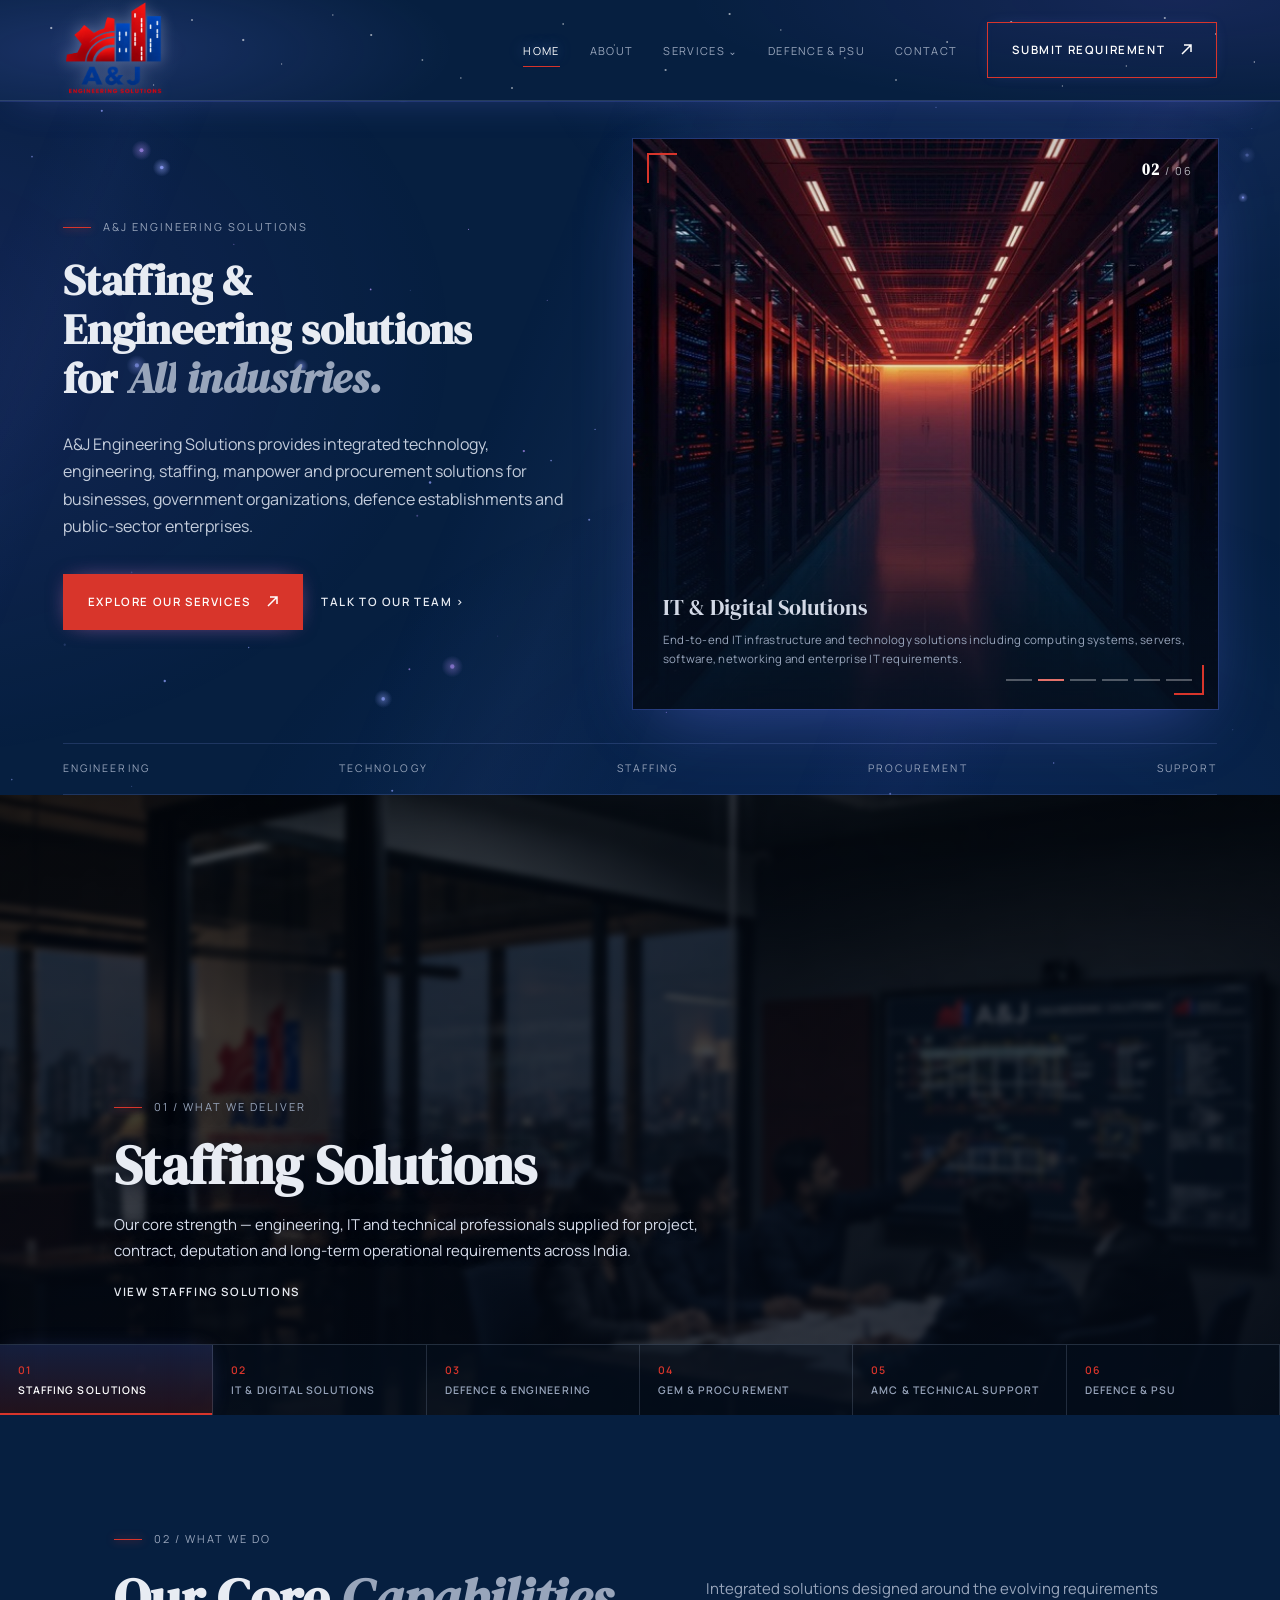
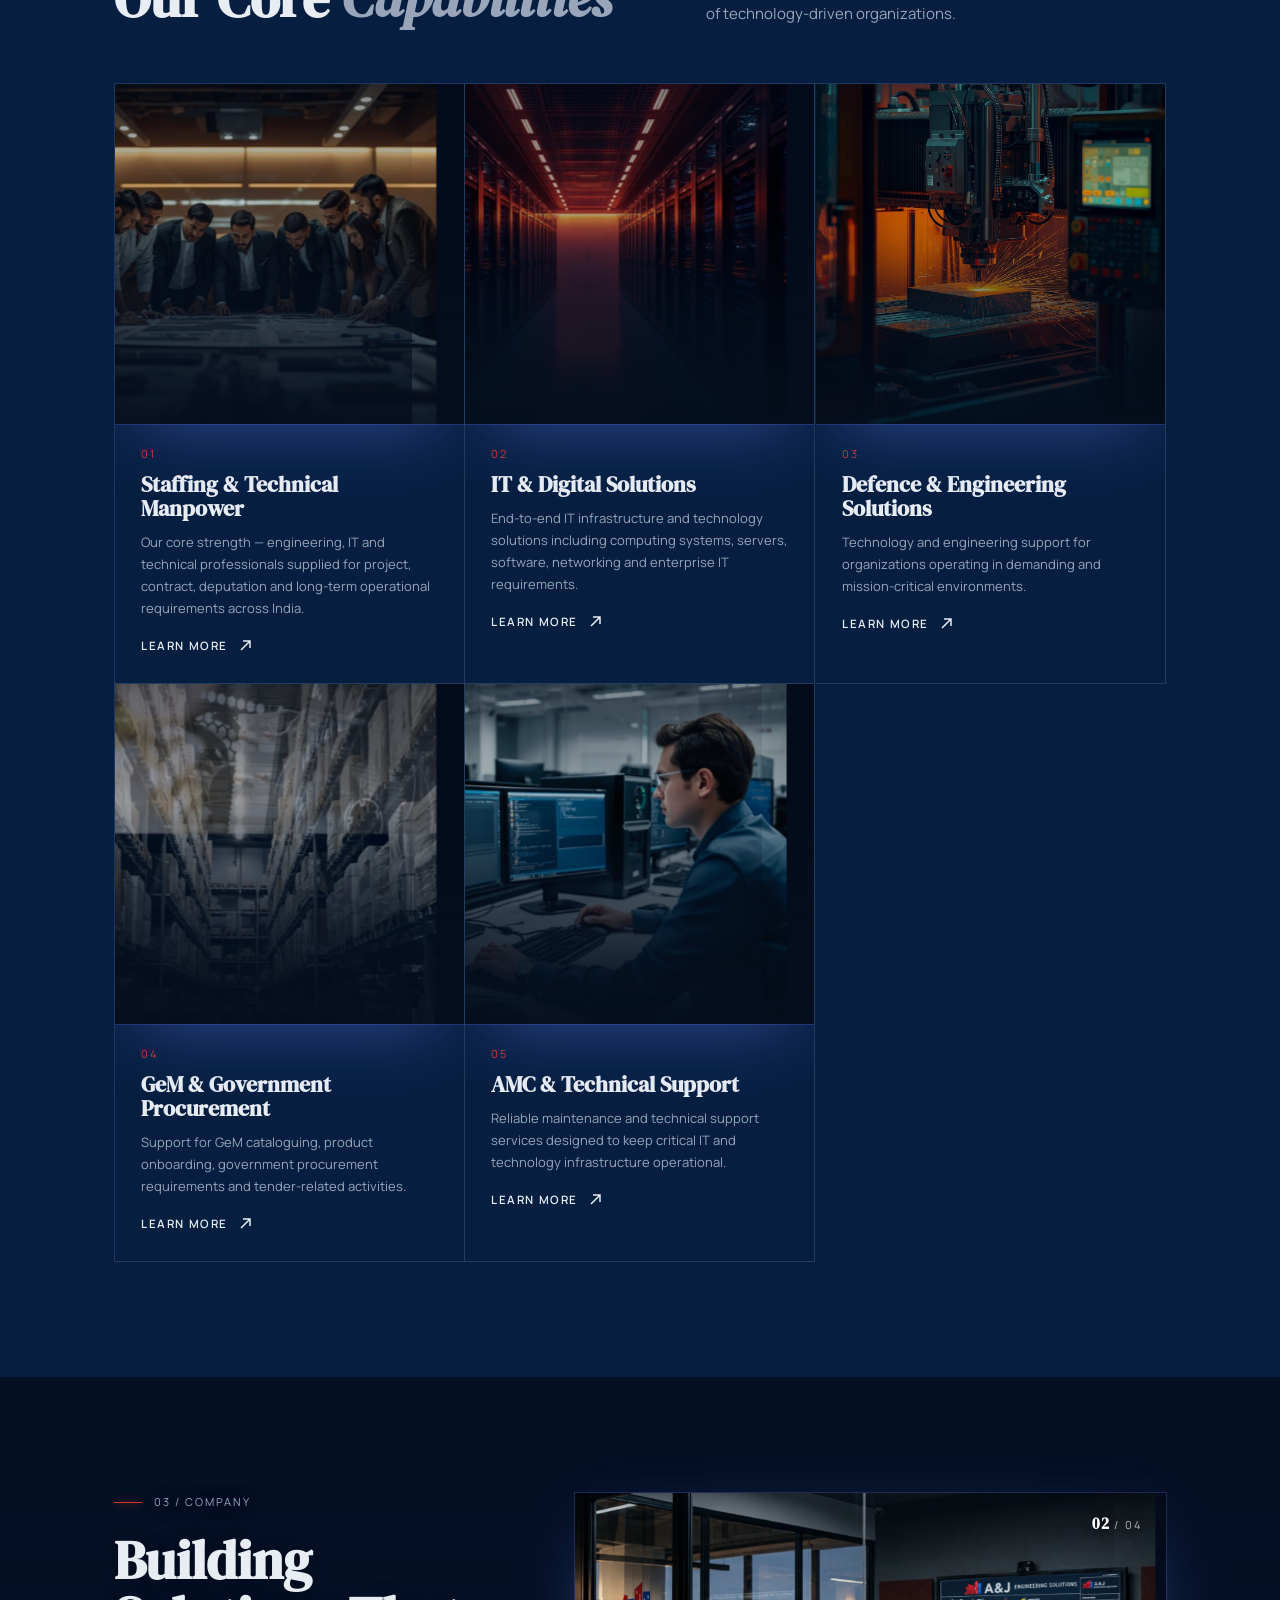
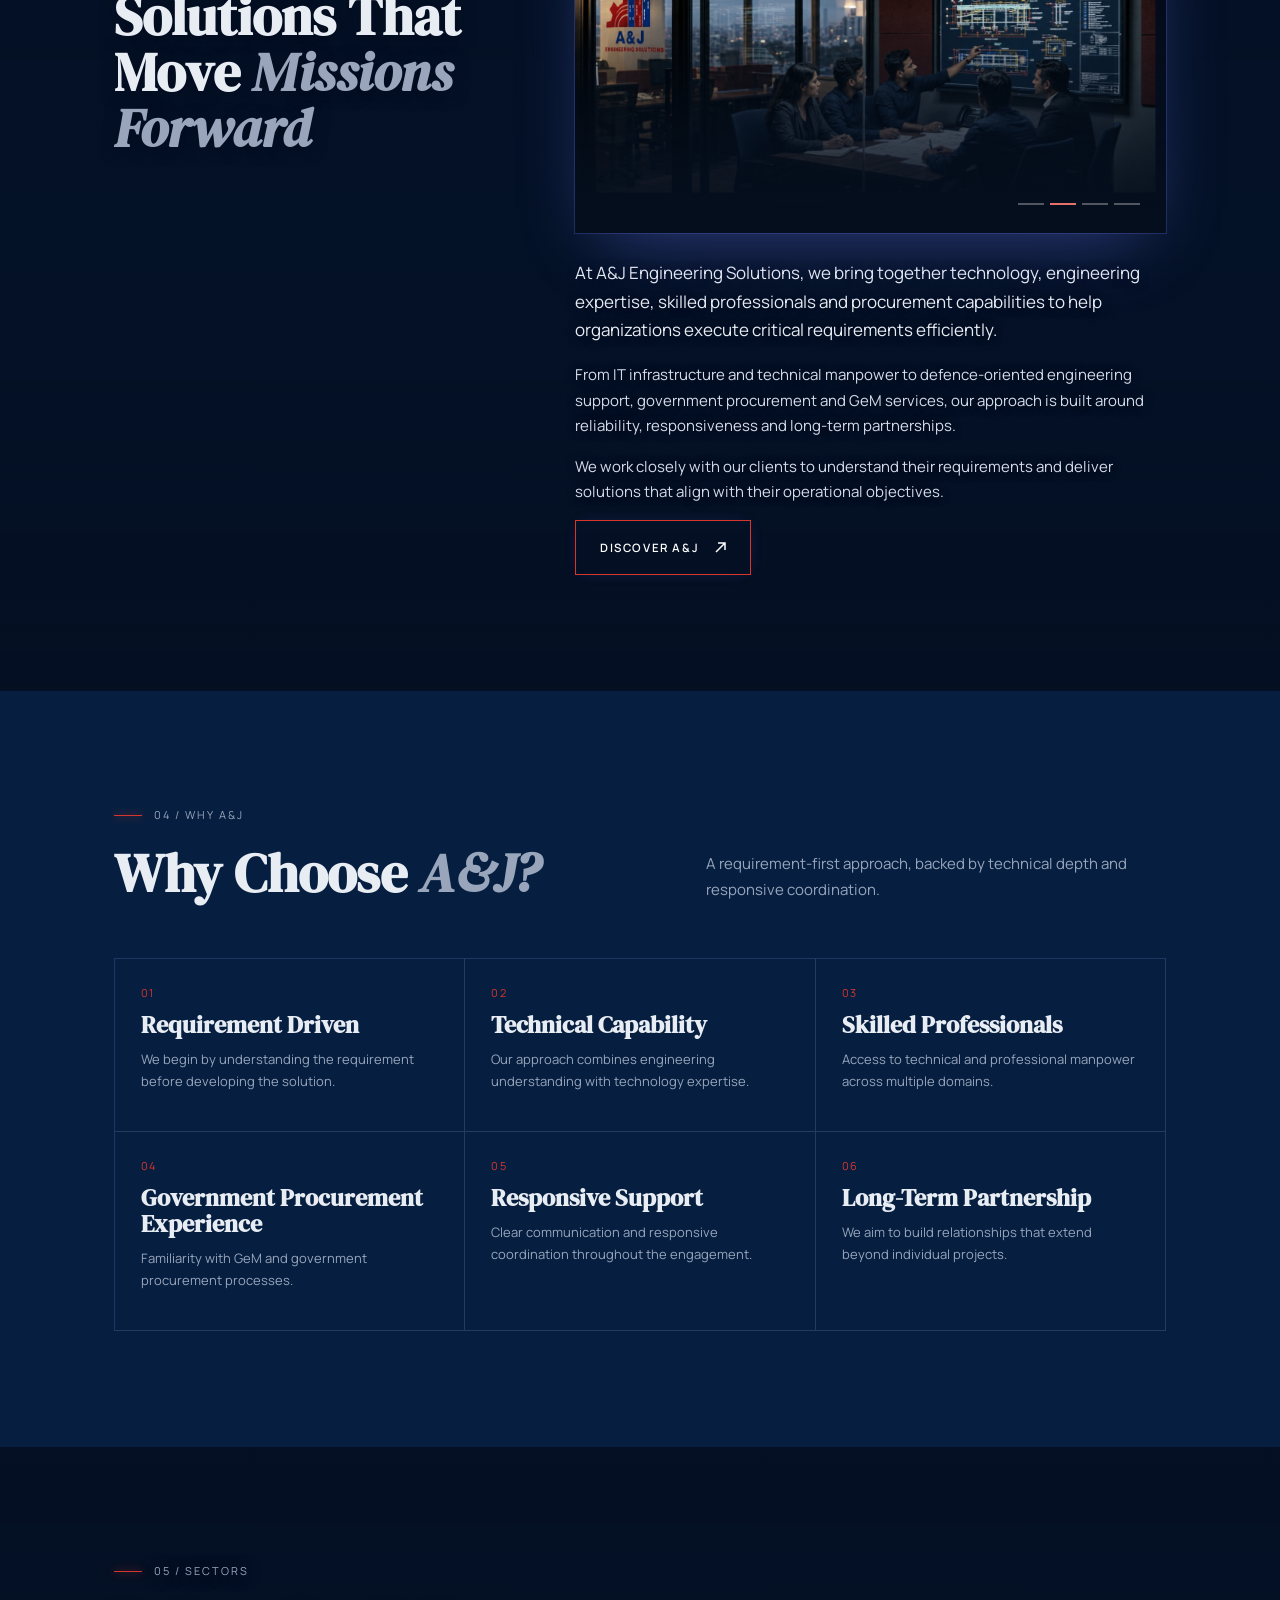
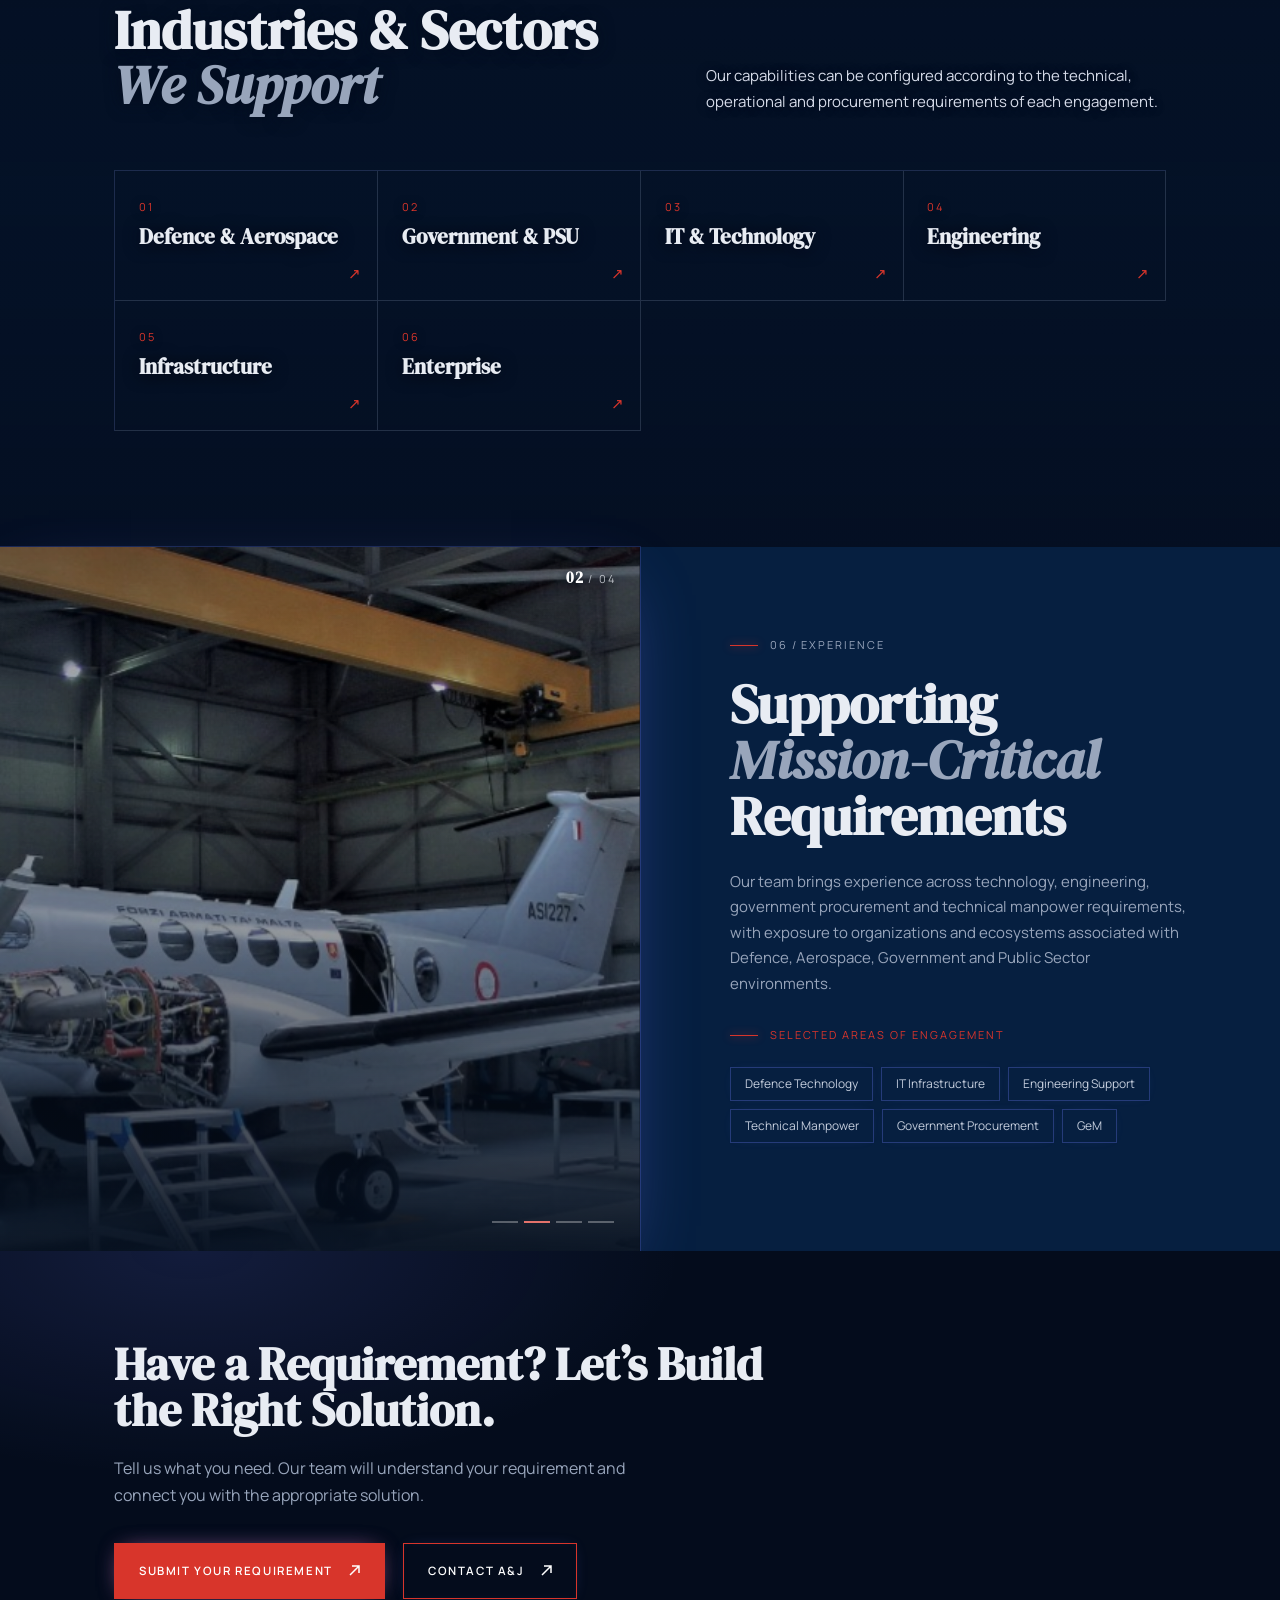
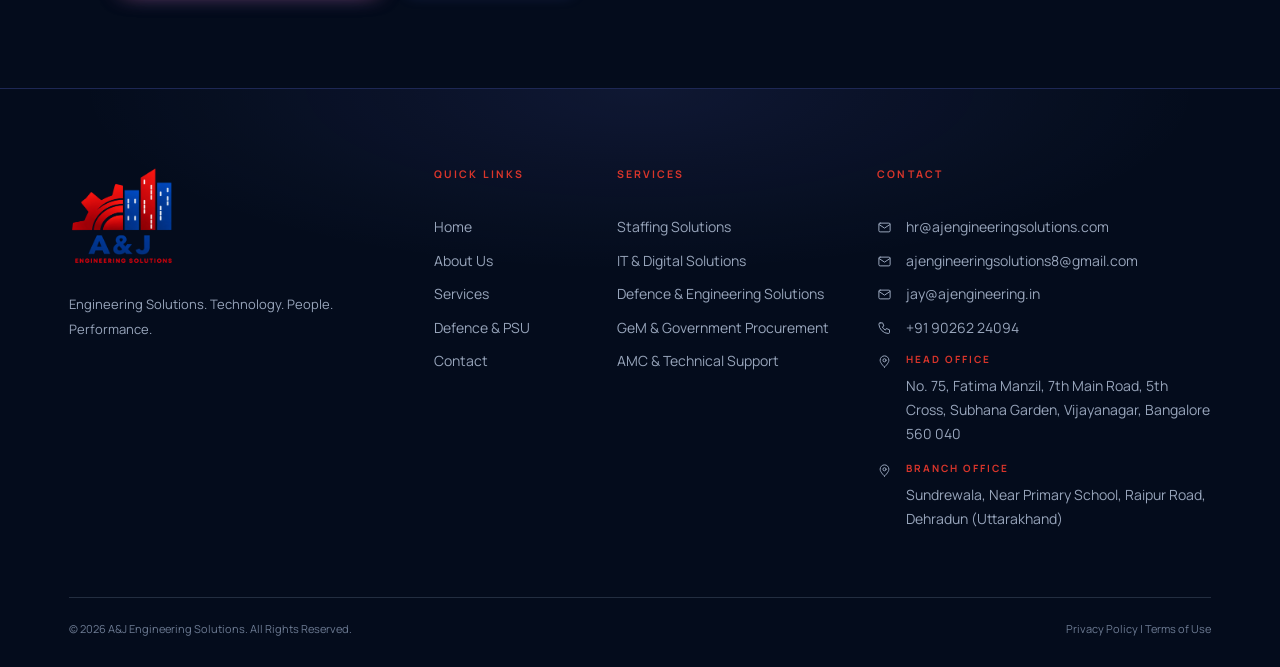
==== commit ead001e7: "Final website with CRM form" ====
--- a/about/index.html
+++ b/about/index.html
@@ -5,7 +5,259 @@
 <meta name="description" content="A&amp;J Engineering Solutions is an India-based technology and engineering solutions company providing integrated services across IT infrastructure, engineering support, technical manpower, defence-oriented requirements and government procurement.">
 <link rel="icon" href="/assets/logo.png">
 <link href="https://fonts.googleapis.com/css2?family=DM+Serif+Display:ital@0;1&family=Manrope:wght@300;400;500;600;700&display=swap" rel="stylesheet">
-<link rel="stylesheet" href="/assets/site.css?v=muq34ssp"><link rel="canonical" href="https://ajengineeringsolutions.com/about/">
+<style id="site-css">/* ================= THEME VARIABLES (EDIT COLORS / FONTS HERE) ================= */
+:root{--bg:#081a38;--bg-deep:#040c1c;--panel:#0b2045;--neon:#6d7dff;--neon2:#8a63ff;--glow:rgba(109,125,255,.28);--line:rgba(160,180,210,.2);--text:#e8ecf3;--muted:#98a5bb;--red:#d8352b;--blue:#2a3f9c;
+--serif:'DM Serif Display',Georgia,serif;--sans:'Manrope',system-ui,sans-serif}
+*{box-sizing:border-box}html{scroll-behavior:smooth}
+body{margin:0;background:var(--bg);color:var(--text);font:400 15px/1.7 var(--sans);overflow-x:hidden}
+img{max-width:100%;display:block}a{color:inherit;text-decoration:none}
+h1,h2,h3{font-family:var(--serif);font-weight:400;margin:0;line-height:1.08}
+h1{font-size:clamp(40px,5.6vw,76px)}h2{font-size:clamp(34px,4.4vw,58px)}h3{font-size:24px}
+em{color:var(--muted);font-style:italic}p{margin:0 0 1em;color:var(--muted)}
+.w{max-width:1240px;margin:0 auto;padding:0 clamp(20px,4vw,48px)}
+section{padding:clamp(64px,9vw,120px) 0;position:relative}
+.eb{display:flex;align-items:center;gap:12px;font-size:11px;letter-spacing:.18em;text-transform:uppercase;color:var(--muted);margin-bottom:22px}.eb:before{content:"";width:28px;height:1px;background:var(--red)}
+.btn{display:inline-flex;gap:10px;align-items:center;padding:15px 26px;font-size:11.5px;letter-spacing:.14em;text-transform:uppercase;font-weight:600;border:1px solid var(--red);color:#fff;transition:.3s;cursor:pointer;background:none;font-family:inherit}
+.btn.r{background:var(--red)}.btn:hover{background:#fff;color:var(--bg);border-color:#fff}
+.lk{font-size:11.5px;letter-spacing:.14em;text-transform:uppercase;font-weight:600}.lk:hover{color:var(--red)}
+.row{display:flex;gap:18px;flex-wrap:wrap;align-items:center;margin-top:34px}
+a:focus-visible,button:focus-visible,input:focus-visible,select:focus-visible,textarea:focus-visible{outline:2px solid var(--red);outline-offset:3px}
+/* ================= HEADER & NAV ================= */
+header{position:fixed;inset:0 0 auto;z-index:50;background:rgba(8,26,56,.97);border-bottom:1px solid var(--line)}
+header .w{display:flex;justify-content:space-between;align-items:center;height:116px;max-width:1360px}
+header img{height:104px;width:auto;object-fit:contain;position:relative}.lg{position:relative;display:block}.lg:before{content:"";position:absolute;inset:-6px -20px;background:radial-gradient(closest-side,rgba(215,225,255,.16),transparent);z-index:0;pointer-events:none}
+nav>ul{display:flex;gap:30px;list-style:none;margin:0;padding:0;align-items:center}
+nav a.n{font-size:11px;letter-spacing:.12em;text-transform:uppercase;padding:8px 0;border-bottom:1px solid transparent;color:var(--muted)}
+nav a.n:hover,nav a.on{color:#fff;border-color:var(--red)}
+.dd{position:relative}.dd>a:after{content:" \2304";font-size:10px}
+.sub{position:absolute;top:100%;left:-24px;min-width:310px;background:var(--bg-deep);border:1px solid var(--line);padding:10px 0;list-style:none;margin:0;opacity:0;visibility:hidden;transform:translateY(6px);transition:opacity .25s .4s,transform .25s .4s,visibility 0s .65s}
+.dd:hover .sub,.dd:focus-within .sub,.dd.o .sub{opacity:1;visibility:visible;transform:none;transition-delay:0s}
+.sub a{display:block;padding:12px 24px;font-size:11px;letter-spacing:.1em;text-transform:uppercase;color:var(--muted)}.sub a:before{content:"\2192  ";color:var(--red)}.sub a:hover{color:#fff;background:rgba(255,255,255,.04)}
+#mb{display:none;background:none;border:1px solid var(--line);color:#fff;width:44px;height:44px;font-size:20px;cursor:pointer}
+@media(max-width:1000px){#mb{display:block}nav{position:fixed;inset:116px 0 0;background:var(--bg-deep);padding:24px;display:none;overflow:auto}nav.o{display:block}nav>ul{flex-direction:column;align-items:flex-start;gap:6px}nav a.n{font-size:15px;display:block;padding:10px 0}.sub{position:static;opacity:1;visibility:visible;transform:none;border:0;padding:0 0 0 12px;background:none}}
+/* ================= HERO & SLIDER ================= */
+.hero{min-height:100svh;padding:170px 0 70px;display:flex;align-items:center}
+.hg{display:grid;grid-template-columns:1fr 1fr;gap:56px;align-items:center}
+.hero p{max-width:520px;margin-top:26px;color:#c3ccdb}
+.sl{position:relative;overflow:hidden;height:min(58vh,520px);background:var(--bg-deep)}
+.sl .s{position:absolute;inset:0;clip-path:inset(0 0 0 100%);transition:clip-path 1s cubic-bezier(.77,0,.18,1);z-index:1}
+.sl[data-v="1"] .s{clip-path:inset(100% 0 0 0)}.sl[data-v="2"] .s{clip-path:inset(0 100% 0 0)}.sl[data-v="3"] .s{clip-path:inset(0 0 100% 0)}.sl .s.on{clip-path:inset(0);z-index:2}.sl .s.pv{clip-path:inset(0);transition:none}
+.sl img{width:100%;height:100%;object-fit:cover;transform:scale(1.15);will-change:transform}.s.on img{transform:none;transition:transform 5s linear}
+.sl .s:after{content:"";position:absolute;inset:0;background:linear-gradient(rgba(4,12,28,.18),transparent 35%,rgba(5,15,30,.88))}
+.cap{position:absolute;left:24px;right:24px;bottom:52px;z-index:3;opacity:0;transform:translateY(12px);transition:.6s .5s}.s.on .cap{opacity:1;transform:none}
+.cap b{font:400 26px var(--serif);display:block}.cap span{font-size:13px;color:var(--muted);display:block;max-width:440px}
+.dt{position:absolute;right:20px;bottom:20px;z-index:4;display:flex;gap:6px}.dt button{width:28px;height:14px;background:none;border:0;padding:0;cursor:pointer;position:relative}.dt button:after{content:"";position:absolute;inset:6px 0;background:rgba(255,255,255,.3)}.dt .on:after{background:var(--red)}
+.ar{position:absolute;top:50%;z-index:4;background:rgba(5,15,30,.6);border:1px solid var(--line);color:#fff;width:40px;height:40px;cursor:pointer;transform:translateY(-50%)}.ar.l{left:12px}.ar.r{right:12px}
+.tk{display:flex;justify-content:space-between;border-top:1px solid var(--line);border-bottom:1px solid var(--line);padding:16px 0;font-size:10.5px;letter-spacing:.2em;text-transform:uppercase;color:var(--muted);gap:12px;flex-wrap:wrap}
+/* ================= DELIVER (TABBED FULL-WIDTH) ================= */
+.dv{padding:0;min-height:620px;display:flex;flex-direction:column;justify-content:flex-end;overflow:hidden}
+.dv .bg{position:absolute;inset:0;background-size:cover;background-position:center;opacity:0;transition:opacity 1.2s;filter:brightness(.45)}.dv .bg.on{opacity:1}
+.dv .w{position:relative;width:100%}.dv .tx{padding:100px 0 40px;max-width:640px}
+.tabs{display:grid;grid-template-columns:repeat(6,1fr);border-top:1px solid var(--line);background:rgba(5,15,30,.55);position:relative}
+.tabs button{background:none;border:0;border-right:1px solid var(--line);color:var(--muted);text-align:left;padding:18px;cursor:pointer;font:600 10.5px var(--sans);letter-spacing:.1em;text-transform:uppercase}.tabs button i{display:block;color:var(--red);font-style:normal;margin-bottom:6px}.tabs .on{background:rgba(216,53,43,.18);color:#fff}
+/* ================= CARDS / GRIDS ================= */
+.hd{display:grid;grid-template-columns:1.2fr 1fr;gap:40px;align-items:end;margin-bottom:56px}.hd p{margin:0}
+.g3{display:grid;grid-template-columns:repeat(3,1fr);border-left:1px solid var(--line);border-top:1px solid var(--line)}
+.g3>*{border-right:1px solid var(--line);border-bottom:1px solid var(--line);padding:26px}
+.card img{height:150px;width:calc(100% + 52px);margin:-26px -26px 22px;object-fit:cover;filter:brightness(.8);transition:.5s}.card:hover img{transform:scale(1.03)}.card{overflow:hidden}
+.card i,.num{font:normal 11px var(--sans);color:var(--red);letter-spacing:.14em;display:block;margin-bottom:12px}.card h3{font-size:22px;margin-bottom:10px}.card p{font-size:13px}
+.co{overflow:hidden}.bgb{position:absolute;inset:-30px;background-size:cover;background-position:center;filter:blur(6px) brightness(.35);z-index:0}.co .w{position:relative;z-index:1}
+.cg{display:grid;grid-template-columns:1fr 1fr;gap:56px;align-items:start}.cg img{margin-bottom:26px;height:280px;width:100%;object-fit:cover}
+.sc{display:grid;grid-template-columns:repeat(4,1fr);border-left:1px solid var(--line);border-top:1px solid var(--line)}
+.sc a{border-right:1px solid var(--line);border-bottom:1px solid var(--line);padding:28px 24px 46px;position:relative;transition:.3s;min-height:130px}.sc a:hover{background:rgba(255,255,255,.04)}.sc a:after{content:"\2197";position:absolute;right:16px;bottom:14px;color:var(--red)}.sc h3{font-size:21px}
+.chips{display:flex;flex-wrap:wrap;gap:8px;margin:18px 0}.chip{border:1px solid var(--line);padding:6px 14px;font-size:12px;color:#c3ccdb}
+.two{display:grid;grid-template-columns:1fr 1fr;min-height:560px}.two img{width:100%;height:100%;object-fit:cover;filter:brightness(.8)}.two>div{padding:clamp(40px,7vw,100px);align-self:center}
+.si{display:grid;grid-template-columns:60px 1fr auto;gap:24px;padding:34px 0;border-top:1px solid var(--line);align-items:start}.si h3{margin-bottom:10px}
+.ls{display:grid;grid-template-columns:repeat(4,1fr);gap:40px;margin-top:40px}.ls.c3{grid-template-columns:repeat(3,1fr)}
+.ls h3{font-size:20px;margin-bottom:14px;padding-top:16px;border-top:1px solid var(--red)}.ls ul{list-style:none;padding:0;margin:0}.ls li{padding:9px 0;border-bottom:1px solid var(--line);color:#c3ccdb;font-size:14px}
+.pr{display:grid;grid-template-columns:repeat(5,1fr);gap:24px;margin-top:36px}.pr div{border-top:1px solid var(--line);padding-top:18px}.pr h3{font-size:20px}.pr p{font-size:13px}
+.cta{background:var(--bg-deep);text-align:left}
+.pg{padding-top:190px;position:relative;overflow:hidden}
+.ol{display:grid;grid-template-columns:repeat(4,1fr);gap:0;margin-top:20px}.ol a{border-top:1px solid var(--line);padding:16px 12px 16px 0;font:400 19px var(--serif)}.ol a i{font:normal 11px var(--sans);color:var(--red);margin-right:10px}.ol a:hover{color:var(--red)}
+form{display:grid;grid-template-columns:1fr 1fr;gap:20px}.f{grid-column:1/-1}
+label{display:block;font-size:11px;letter-spacing:.14em;text-transform:uppercase;color:var(--muted);margin-bottom:6px}
+input,select,textarea{width:100%;background:var(--panel);border:1px solid var(--line);color:#fff;padding:14px;font:15px var(--sans);border-radius:0}
+.ci p{margin-bottom:22px;color:var(--text)}.ci label{margin-bottom:2px}
+footer{background:var(--bg-deep);border-top:1px solid var(--line);padding:70px 0 26px}
+.fg{display:grid;grid-template-columns:1.2fr 1fr 1fr 1.4fr;gap:40px}footer img{height:112px;width:auto;margin-bottom:16px}footer h4{margin:0 0 16px;font-size:10.5px;letter-spacing:.18em;text-transform:uppercase;color:var(--red)}footer ul{list-style:none;padding:0;margin:0}footer li{padding:5px 0;font-size:13px;color:var(--muted)}footer a:hover{color:#fff}
+.fb{display:flex;justify-content:space-between;margin-top:50px;padding-top:22px;border-top:1px solid var(--line);font-size:11px;color:#6d7b93;gap:12px;flex-wrap:wrap}
+.rv{opacity:0;transform:perspective(900px) translate3d(0,26px,0) rotateX(7deg);transform-origin:50% 100%;transition:opacity .8s,transform .9s cubic-bezier(.2,.8,.2,1)}.rv.in{opacity:1;transform:none}
+@media(prefers-reduced-motion:reduce){*{transition:none!important;animation:none!important}.rv{opacity:1;transform:none}}
+@media(max-width:1000px){.hg,.hd,.cg,.two,.fg{grid-template-columns:1fr}.g3,.ls,.ls.c3,.pr{grid-template-columns:1fr 1fr}.sc,.ol{grid-template-columns:1fr 1fr}.tabs{grid-template-columns:repeat(3,1fr)}.sl{height:50vh}.si{grid-template-columns:40px 1fr}.si a{grid-column:2}}
+@media(max-width:600px){.g3,.ls,.ls.c3,.pr,.sc,.ol,form{grid-template-columns:1fr}.btn{width:100%;justify-content:center}}
+
+.big{position:absolute;right:4%;top:110px;font:400 clamp(160px,22vw,340px)/1 var(--serif);color:transparent;-webkit-text-stroke:1px rgba(160,180,210,.16);pointer-events:none;animation:fl 7s ease-in-out infinite alternate}@keyframes fl{to{transform:translateY(22px)}}
+.wd{display:inline-block;overflow:hidden;vertical-align:top;padding-bottom:.12em}.wd>span{display:inline-block;animation:wu .9s cubic-bezier(.2,.8,.2,1) both;transition:color .3s}.wd:hover>span{color:var(--red)}@keyframes wu{from{transform:translateY(110%) rotate(4deg)}}
+.cur{position:fixed;inset:0;z-index:100;pointer-events:none;overflow:hidden}.cur i{position:absolute;inset:0;background:var(--bg-deep);transform:translateY(100%);border-top:3px solid var(--red)}.cur.go i{animation:cur .95s cubic-bezier(.77,0,.18,1)}@keyframes cur{0%{transform:translateY(100%)}45%,55%{transform:none}100%{transform:translateY(-100%)}}
+.ls li{transition:padding .3s,color .3s}.ls li:hover{padding-left:12px;color:#fff;border-color:var(--red)}.rv.in li{animation:li .6s both}@keyframes li{from{opacity:0;transform:translateX(-18px)}}
+.ls h3{position:relative;padding-top:16px}.ls h3:before{content:"";position:absolute;top:0;left:0;height:1px;width:0;background:var(--red);transition:width 1s .3s}.rv.in h3:before{width:100%}
+.card h3,.sc h3,.si h3,.ol a{transition:transform .35s,color .35s}.card:hover h3,.sc a:hover h3,.si:hover h3{transform:translateX(8px);color:#fff}.si{transition:background .3s}.si:hover{background:rgba(255,255,255,.03)}
+.lk{position:relative;display:inline-block}.lk:after{content:"";position:absolute;left:0;bottom:-4px;height:1px;width:0;background:var(--red);transition:width .35s}.lk:hover:after{width:100%}.btn{position:relative;overflow:hidden}
+.ol a:hover{transform:translateX(8px)}
+.tilt{transform-style:preserve-3d;will-change:transform}
+#si{position:fixed;right:22px;bottom:22px;width:60px;height:60px;border-radius:50%;background:var(--bg-deep);border:1px solid rgba(216,53,43,.45);z-index:45;cursor:pointer;padding:0;box-shadow:0 0 18px rgba(216,53,43,.18)}
+#si .o{position:absolute;inset:0;transition:transform .2s linear}#si .o i{position:absolute;left:50%;top:-5px;width:9px;height:9px;margin-left:-4.5px;border-radius:50%;background:var(--red);box-shadow:0 0 10px 3px rgba(216,53,43,.75),0 0 22px 6px rgba(216,53,43,.35);animation:gl 2.4s ease-in-out infinite alternate}@keyframes gl{from{opacity:.75}to{opacity:1;box-shadow:0 0 14px 5px rgba(216,53,43,.9),0 0 28px 9px rgba(216,53,43,.4)}}
+#si:after{content:"";position:absolute;left:50%;top:50%;width:2px;height:12px;margin:-6px 0 0 -1px;background:var(--text);opacity:.55;border-radius:2px;animation:sd 1.8s ease-in-out infinite}@keyframes sd{50%{transform:translateY(4px);opacity:.15}}
+@media(max-width:600px){#si{width:48px;height:48px;right:14px;bottom:14px}}
+
+/* ================= AMBIENT LIGHTING (purple-blue glow, streaks, particles) ================= */
+body{background:var(--bg)}body:before{content:"";position:fixed;inset:0;z-index:0;pointer-events:none;background:radial-gradient(900px 620px at 88% -6%,rgba(109,125,255,.17),transparent 70%),radial-gradient(800px 600px at -8% 38%,rgba(138,99,255,.11),transparent 70%),radial-gradient(1000px 700px at 70% 105%,rgba(60,110,255,.12),transparent 70%)}
+body:after{content:"";position:fixed;inset:-20%;z-index:0;pointer-events:none;opacity:.9;background:linear-gradient(112deg,transparent 42%,rgba(140,155,255,.05) 49%,transparent 56%),linear-gradient(112deg,transparent 62%,rgba(150,120,255,.04) 67%,transparent 72%),linear-gradient(112deg,transparent 18%,rgba(110,140,255,.035) 22%,transparent 26%);will-change:transform;animation:stk 26s ease-in-out infinite alternate}
+@keyframes stk{from{transform:translate3d(0,0,0)}to{transform:translate3d(-7%,0,0)}}
+#fx{position:fixed;inset:0;width:100%;height:100%;z-index:0;pointer-events:none}
+main,footer{position:relative;z-index:1}
+header{box-shadow:0 1px 0 rgba(109,125,255,.18),0 10px 40px -18px rgba(109,125,255,.35)}
+.sub{box-shadow:0 18px 50px -12px rgba(0,0,0,.6),0 0 30px -6px var(--glow);border-color:rgba(109,125,255,.3)}
+.btn{box-shadow:0 0 0 rgba(109,125,255,0)}.btn:not(.r){box-shadow:0 0 16px -6px var(--glow),inset 0 0 12px -8px var(--glow)}.btn.r{box-shadow:0 0 22px -8px rgba(216,53,43,.55),0 0 26px -12px var(--neon)}
+.btn:hover{box-shadow:0 0 26px -4px var(--glow)}
+.card,.sc a,.si,.g3>div{transition:box-shadow .4s,background .4s,transform .35s}
+.card:hover,.sc a:hover{box-shadow:0 0 34px -10px var(--glow),inset 0 0 40px -28px var(--neon);background:rgba(109,125,255,.05)}
+.sl{box-shadow:0 0 0 1px rgba(109,125,255,.22),0 24px 70px -24px rgba(109,125,255,.45)}
+.tabs .on{background:linear-gradient(180deg,rgba(109,125,255,.16),rgba(216,53,43,.14));box-shadow:inset 0 -2px 0 var(--red),0 0 24px -8px var(--glow)}
+.chip{border-color:rgba(109,125,255,.3);box-shadow:0 0 14px -8px var(--glow);transition:.3s}.chip:hover{border-color:var(--neon);box-shadow:0 0 18px -4px var(--glow)}
+input:focus,select:focus,textarea:focus{border-color:var(--neon);box-shadow:0 0 0 1px var(--neon),0 0 22px -6px var(--glow);outline:none}
+.g3,.sc,.tk,.ls li,.si{border-color:rgba(130,150,230,.2)}
+.cta{background:radial-gradient(700px 320px at 15% 0,rgba(109,125,255,.14),transparent 70%),var(--bg-deep)}
+footer{background:radial-gradient(800px 260px at 50% 0,rgba(109,125,255,.1),transparent 70%),var(--bg-deep);border-top-color:rgba(109,125,255,.25)}
+.eb:before{box-shadow:0 0 8px var(--red)}
+.big{-webkit-text-stroke-color:rgba(130,150,255,.2)}
+.dd.o>a,nav a.n:hover,nav a.on{text-shadow:0 0 14px rgba(140,155,255,.6)}
+
+.bgs{position:absolute;inset:0;z-index:0;overflow:hidden}.bgs i{position:absolute;inset:-4%;background-size:cover;background-position:center;opacity:0;filter:blur(1.5px) brightness(.8);will-change:transform,opacity;animation:bgc 20s infinite}
+.bgs:after{content:"";position:absolute;inset:0;background:linear-gradient(180deg,rgba(4,12,28,.62),rgba(4,12,28,.42) 50%,rgba(4,12,28,.66))}
+@keyframes bgc{0%{opacity:0;transform:scale(1.04)}6%{opacity:1}25%{opacity:1}32%{opacity:0}100%{opacity:0;transform:scale(1.16)}}
+.co .w{z-index:1}
+.cur{position:fixed;inset:0;z-index:200;pointer-events:none;display:flex;visibility:hidden}.cur i{flex:1;background:linear-gradient(180deg,#0b2048,#040c1c);transform:scaleY(0);transform-origin:bottom;box-shadow:0 0 50px rgba(109,125,255,.35);border-right:1px solid rgba(109,125,255,.18);will-change:transform}
+.cur b{position:absolute;left:50%;top:50%;translate:-50% -50%;font:400 clamp(44px,8vw,96px) var(--serif);color:#e8ecf3;opacity:0;letter-spacing:.04em;text-shadow:0 0 30px rgba(109,125,255,.6)}.cur b:after{content:"";display:block;height:2px;background:var(--red);margin-top:8px;transform:scaleX(0);transform-origin:left}
+.cur.go,.cur.out{visibility:visible}.cur.go i{animation:cin .55s cubic-bezier(.76,0,.24,1) both;animation-delay:calc(var(--k)*.06s)}.cur.go b{animation:bin .6s .25s both}.cur.go b:after{animation:bl .6s .3s both}
+.cur.out i{transform:scaleY(1);transform-origin:top;animation:cout .65s cubic-bezier(.76,0,.24,1) both;animation-delay:calc(var(--k)*.06s)}.cur.out b{opacity:1;animation:bout .4s both}.cur.out b:after{transform:scaleX(1)}
+@keyframes cin{from{transform:scaleY(0)}to{transform:scaleY(1)}}@keyframes cout{from{transform:scaleY(1)}to{transform:scaleY(0)}}@keyframes bin{from{opacity:0;transform:translateY(18px) scale(.94)}to{opacity:1}}@keyframes bout{to{opacity:0;transform:translateY(-16px)}}@keyframes bl{to{transform:scaleX(1)}}
+#app.ent>section:first-child>.w,#app.ent>section:first-child .sl{animation:pin .9s .35s cubic-bezier(.2,.8,.2,1) both}@keyframes pin{from{opacity:0;transform:translate3d(0,36px,0) scale(.985)}}
+.hero h1{translate:calc(var(--mx,0)*-9px) calc(var(--my,0)*-7px)}.hero .sl{translate:calc(var(--mx,0)*11px) calc(var(--my,0)*8px)}
+html.cc,html.cc *{cursor:none!important}
+#cg,#cr,#cd,.ct{position:fixed;left:0;top:0;pointer-events:none;z-index:9999;opacity:0;will-change:transform}
+#cg{width:200px;height:200px;margin:-100px 0 0 -100px;background:radial-gradient(closest-side,rgba(125,100,255,.24),rgba(80,110,255,.08) 55%,transparent);z-index:9990}
+#cr{width:42px;height:42px;margin:-21px 0 0 -21px;border:1px solid rgba(150,120,255,.55);border-radius:50%;box-shadow:0 0 14px -2px rgba(130,100,255,.45),inset 0 0 10px -4px rgba(109,125,255,.4);transition:scale .3s,border-color .3s,opacity .3s;animation:cp 2.6s ease-in-out infinite}
+#cr.h{scale:1.55;border-color:rgba(190,160,255,.85)}#cr.d{scale:.8}@keyframes cp{50%{box-shadow:0 0 20px 0 rgba(140,110,255,.6),inset 0 0 12px -3px rgba(109,125,255,.55)}}
+#cd{width:11px;height:11px;margin:-5.5px 0 0 -5.5px;border-radius:50%;background:radial-gradient(#e3d6ff,#9d7bff);box-shadow:0 0 10px 3px rgba(150,110,255,.85),0 0 24px 7px rgba(109,125,255,.45)}
+.ct{width:7px;height:7px;margin:-3.5px 0 0 -3.5px;border-radius:50%;background:rgba(150,120,255,.6);box-shadow:0 0 8px 2px rgba(130,100,255,.4);z-index:9980}
+@media(hover:none),(pointer:coarse){.big{display:none}.cur i{box-shadow:none}}
+@media(max-width:700px){.hero{padding-top:150px}.sl{height:46vh}.card,.sc a{transition:none}}
+
+/* ===== v6 refinements: reference layout, calm transitions, crisp images ===== */
+:root{--bg:#061f40}
+.wx,header .w{max-width:1800px;padding:0 clamp(20px,4.9vw,94px)}
+header{background:rgba(6,31,64,.98)}
+header .w{height:100px}header img{height:100px}.lg:before{inset:0 -12px}
+.hero{padding:148px 0 56px}.hg{grid-template-columns:.975fr 1fr;gap:0}.hg>div:first-child{padding-right:48px}
+.hero h1,.pg h1{font-size:clamp(38px,3.45vw,68px);line-height:1.04}.pg h1{font-size:clamp(36px,3.2vw,60px)!important;max-width:none!important}
+.hero p,.pg .hg p{font-size:16px;max-width:600px;color:#c3ccdb}
+.sl{height:min(570px,calc(100svh - 200px));min-height:340px}
+.pg{padding-top:148px}.pg .hg{align-items:center}
+.cap{left:30px;right:30px;bottom:40px}.cap b{font-size:22px;margin-bottom:8px;color:#d3d9e6}.cap span{font-size:11.5px;max-width:none;letter-spacing:.02em}
+.dt{right:26px;bottom:24px}.dt button{width:26px;height:10px}.dt button:after{inset:4px 0}
+.ar{opacity:0;transition:opacity .3s}.sl:hover .ar{opacity:1}
+.sl .s,.sl[data-v] .s{clip-path:none!important;opacity:0;transition:opacity .9s ease;z-index:1}.sl .s.on{opacity:1;z-index:2}.sl .s.pv{opacity:1;transition:none;z-index:1}
+.sl img{transform:scale(1.06)}.sl .s.on img{transform:none;transition:transform 4.5s ease-out}
+.hero h1{translate:calc(var(--mx,0)*-3px) calc(var(--my,0)*-2px)}.hero .sl{translate:calc(var(--mx,0)*4px) calc(var(--my,0)*3px)}
+.cs{height:150px;width:calc(100% + 52px);margin:-26px -26px 22px}.cs .ar,.cs .cap,.cs .dt{display:none}.card .cs img{height:100%;width:100%;margin:0}.card:hover .cs img{transform:none}
+.cg .sl{height:300px;margin-bottom:26px}.cg-sl .cap{display:none}.two .sl{height:100%;min-height:560px}
+.bgs i{filter:none}.bgs:after{background:linear-gradient(180deg,rgba(4,12,28,.72),rgba(4,12,28,.56) 50%,rgba(4,12,28,.74))}
+.dv .bg{filter:brightness(.5)}
+.cur{display:block;background:var(--bg-deep);opacity:0;visibility:hidden}.cur i{display:none}
+.cur b{position:absolute;left:0;top:0;width:100%;height:3px;translate:0;opacity:1;background:linear-gradient(90deg,var(--red),var(--neon2),var(--neon));transform:scaleX(0);transform-origin:left;font-size:0;box-shadow:0 0 14px rgba(138,99,255,.7)}.cur b:after{display:none}
+.cur.go{visibility:visible;animation:vin .3s ease both}.cur.go b{animation:bar .7s cubic-bezier(.6,0,.2,1) both}.cur.out{visibility:visible;animation:vout .5s ease both}.cur.out b{transform:scaleX(1);animation:none;opacity:0;transition:opacity .4s}
+@keyframes vin{to{opacity:1}}@keyframes vout{from{opacity:1}to{opacity:0}}@keyframes bar{to{transform:scaleX(1)}}
+#app.ent>section:first-child>.w{animation:pin .8s .3s cubic-bezier(.2,.8,.2,1) both}#app.ent .sl{animation:none}
+@media(max-width:1000px){.hg{grid-template-columns:1fr;gap:36px}.hg>div:first-child{padding-right:0}nav{inset:100px 0 0}.sl{height:46vh}.two .sl{min-height:320px}.big{display:none}}
+@media(max-width:700px){header .w{height:84px}header img{height:68px}nav{inset:84px 0 0}.hero{padding-top:118px}.pg{padding-top:118px}.cg .sl{height:220px}}
+
+header img,footer img{background:#fff;padding:5px 8px;border-radius:3px;height:88px;width:auto;box-shadow:0 0 0 1px rgba(255,255,255,.25),0 6px 24px -8px rgba(0,0,0,.5)}
+footer img{height:100px}.lg:before{display:none}
+@media(max-width:700px){header img{height:66px;padding:4px 6px}}
+
+/* ===== v7: transparent logo + starry header ===== */
+header{background:radial-gradient(520px 150px at 7% 50%,rgba(109,125,255,.2),transparent 70%),radial-gradient(700px 160px at 92% 0,rgba(138,99,255,.12),transparent 70%),#061f40}
+header:before,header:after{content:"";position:absolute;inset:0;pointer-events:none;animation:tw 4.2s ease-in-out infinite alternate}
+header:before{background:radial-gradient(circle at 4% 28%,rgba(255,255,255,0.9) 0,transparent 1.6px),radial-gradient(circle at 9% 72%,rgba(255,255,255,0.7) 0,transparent 1.2px),radial-gradient(circle at 15% 20%,rgba(255,255,255,0.8) 0,transparent 1.4px),radial-gradient(circle at 22% 64%,rgba(255,255,255,0.6) 0,transparent 1.1px),radial-gradient(circle at 29% 35%,rgba(255,255,255,0.85) 0,transparent 1.5px),radial-gradient(circle at 36% 78%,rgba(255,255,255,0.6) 0,transparent 1.2px),radial-gradient(circle at 44% 24%,rgba(255,255,255,0.7) 0,transparent 1.3px),radial-gradient(circle at 52% 70%,rgba(255,255,255,0.8) 0,transparent 1.5px),radial-gradient(circle at 61% 30%,rgba(255,255,255,0.6) 0,transparent 1.1px),radial-gradient(circle at 70% 80%,rgba(255,255,255,0.75) 0,transparent 1.3px),radial-gradient(circle at 79% 22%,rgba(255,255,255,0.85) 0,transparent 1.5px),radial-gradient(circle at 88% 66%,rgba(255,255,255,0.6) 0,transparent 1.2px),radial-gradient(circle at 95% 34%,rgba(255,255,255,0.8) 0,transparent 1.4px)}header:after{background:radial-gradient(circle at 6% 55%,rgba(255,255,255,0.8) 0,transparent 1.3px),radial-gradient(circle at 12% 85%,rgba(255,255,255,0.6) 0,transparent 1.1px),radial-gradient(circle at 19% 40%,rgba(255,255,255,0.9) 0,transparent 1.6px),radial-gradient(circle at 26% 15%,rgba(255,255,255,0.6) 0,transparent 1.1px),radial-gradient(circle at 33% 60%,rgba(255,255,255,0.7) 0,transparent 1.3px),radial-gradient(circle at 40% 88%,rgba(255,255,255,0.8) 0,transparent 1.4px),radial-gradient(circle at 48% 45%,rgba(255,255,255,0.6) 0,transparent 1.1px),radial-gradient(circle at 57% 14%,rgba(255,255,255,0.85) 0,transparent 1.5px),radial-gradient(circle at 66% 58%,rgba(255,255,255,0.7) 0,transparent 1.2px),radial-gradient(circle at 74% 42%,rgba(255,255,255,0.8) 0,transparent 1.4px),radial-gradient(circle at 83% 86%,rgba(255,255,255,0.6) 0,transparent 1.1px),radial-gradient(circle at 91% 18%,rgba(255,255,255,0.85) 0,transparent 1.5px),radial-gradient(circle at 98% 62%,rgba(255,255,255,0.7) 0,transparent 1.2px);animation-delay:-2.1s;animation-duration:5.4s}
+@keyframes tw{from{opacity:.15}to{opacity:1}}
+header .w{position:relative;z-index:1}
+header img,footer img{background:transparent;padding:0;border-radius:0;box-shadow:none;height:100px;width:auto;filter:drop-shadow(0 0 7px rgba(205,218,255,.3))}
+footer img{height:104px}.lg:before{display:block;inset:-4px -14px;background:radial-gradient(closest-side,rgba(205,218,255,.13),transparent)}
+@media(max-width:700px){header img{height:68px;padding:0}}
+
+/* ===== v8: plain footer logo + readable text over image backgrounds ===== */
+footer img{filter:none;box-shadow:none;background:transparent;height:100px}
+.bgs i{filter:blur(5px) brightness(.72)}
+.bgs:after{background:linear-gradient(180deg,rgba(4,12,28,.8),rgba(4,12,28,.7) 50%,rgba(4,12,28,.82))}
+.dv .bg{inset:-24px;filter:blur(3px) brightness(.45)}
+.dv:after{content:"";position:absolute;inset:0;background:linear-gradient(180deg,rgba(4,12,28,.35),rgba(4,12,28,.6));pointer-events:none}
+.dv .w,.dv .tabs{z-index:2}
+.co h1,.co h2,.co h3,.co .eb,.dv h2,.dv .eb{text-shadow:0 2px 16px rgba(4,12,28,.85)}
+.co p,.dv p{color:#d6dcea;text-shadow:0 1px 10px rgba(4,12,28,.9)}
+.co .num{text-shadow:0 1px 8px rgba(4,12,28,.9)}
+
+/* ===== v9: hero heading size/weight to match reference ===== */
+.hero h1{font-weight:700;font-size:clamp(38px,3.34vw,66px);line-height:1;letter-spacing:-.005em}.hero h1 em{font-weight:700}
+@media(max-width:700px){.hero h1{font-size:clamp(36px,10vw,46px);line-height:1.04}}
+
+/* ===== v10: consistent bold headings, 3-line hero heading like the reference ===== */
+h1,h2,h3{font-weight:700}h1 em,h2 em,h3 em{font-weight:700}
+.hero h1,.pg h1{font-size:clamp(38px,3.34vw,66px)!important;line-height:1.02;max-width:none!important}
+.pg h1{font-size:clamp(36px,3.34vw,64px)!important}
+@media(max-width:700px){.dbr{display:none}.hero h1{font-size:clamp(34px,9.6vw,44px)!important}.pg h1{font-size:clamp(32px,9vw,42px)!important}}
+
+/* ===== v11: reference spacing (wider content, spaced footer, bigger headings, SVG arrows) ===== */
+.w{max-width:none;padding:0 clamp(20px,8.9vw,190px)}
+.wx,header .w{max-width:1900px;padding:0 clamp(20px,4.9vw,94px)}
+.wf{max-width:1900px;margin:0 auto;padding:0 clamp(20px,3.7vw,90px)}
+h2{font-size:clamp(34px,4.2vw,80px);line-height:1.04}
+.cta{padding:clamp(70px,7vw,110px) 0}
+.cta h2{font-size:clamp(34px,3.6vw,72px);line-height:1;max-width:14.4em}
+.cta p{font-size:16px;max-width:560px;margin-top:26px}
+.cg{grid-template-columns:.78fr 1fr;gap:0}.cg>div:first-child{padding-right:56px}
+.ai{display:inline-block;flex:none;margin-left:10px;vertical-align:-1px}.lk .ai{margin-left:8px}
+.btn{padding:17px 24px;gap:6px}
+footer{padding:clamp(60px,6vw,96px) 0 28px}
+.fg{grid-template-columns:1.3fr .98fr 1.14fr 1.05fr;gap:0}
+.fg h4{margin:0 0 26px;font-size:10.5px;letter-spacing:.2em}
+.fg li{padding:7px 0;font-size:14px;line-height:1.4}
+.fg>div:first-child p{font-size:13px;max-width:300px;margin-top:22px;line-height:1.9}
+footer img{height:104px}
+.fc li{display:flex;gap:14px;align-items:flex-start}.fi{flex:none;margin-top:3px;color:var(--muted)}
+.fc .ad h4{margin:0 0 6px;font-size:10px;letter-spacing:.2em}.fc .ad div{line-height:1.7;color:var(--muted);max-width:340px}
+.fb{margin-top:60px}
+@media(max-width:1000px){.fg{grid-template-columns:1fr 1fr;gap:40px 24px}.fg>div:first-child{grid-column:1/-1}.cg{grid-template-columns:1fr}.cg>div:first-child{padding-right:0}.cta h2{max-width:none}}
+@media(max-width:600px){.fg{grid-template-columns:1fr}.w{padding:0 22px}}
+
+/* ===== v12: hero fills the screen like the reference + premium slider transition ===== */
+.hero{display:block;min-height:0;padding:139px 0 34px}
+.hero .w{width:100%}
+.sl .s,.sl[data-v] .s{opacity:0;transform:translate3d(52px,0,0);transition:opacity .85s ease,transform 1.05s cubic-bezier(.22,1,.36,1);z-index:1}
+.sl .s.on{opacity:1;transform:none;z-index:2}
+.sl .s.pv{opacity:1;transform:translate3d(-52px,0,0);transition:transform 1.05s cubic-bezier(.22,1,.36,1);z-index:1}
+.sl img{transform:scale(1.14)}.sl .s.on img{transform:none;transition:transform 4.2s cubic-bezier(.2,.6,.2,1)}
+.sl .cap{opacity:1;transform:none;transition:none}
+.sl .cap b,.sl .cap span{display:block;opacity:0;transform:translate3d(0,16px,0);transition:opacity .6s,transform .7s cubic-bezier(.22,1,.36,1)}
+.sl .s.on .cap b{opacity:1;transform:none;transition-delay:.35s}.sl .s.on .cap span{opacity:1;transform:none;transition-delay:.52s}
+.sh{position:absolute;inset:0;z-index:5;pointer-events:none;background:linear-gradient(105deg,transparent 36%,rgba(255,255,255,.17) 50%,transparent 64%);transform:translateX(-115%)}
+.sh.go{animation:shn 1s cubic-bezier(.4,0,.2,1)}@keyframes shn{to{transform:translateX(115%)}}
+.cn{position:absolute;top:20px;right:24px;z-index:6;font-size:11px;letter-spacing:.2em;color:rgba(232,236,243,.75);text-shadow:0 1px 8px rgba(4,12,28,.8)}.cn b{font:700 15px var(--serif);color:#fff;letter-spacing:.08em}
+.cs .cn,.cs .sh{display:none}
+.dt button.on:before{content:"";position:absolute;left:0;top:4px;height:2px;background:var(--red);animation:fill var(--iv,2.3s) linear forwards}
+.dt button.on:after{background:rgba(255,255,255,.3)}@keyframes fill{from{width:0}to{width:100%}}
+.hero .sl:before,.hero .sl:after{content:"";position:absolute;width:28px;height:28px;z-index:6;pointer-events:none}
+.hero .sl:before{left:14px;top:14px;border-left:2px solid var(--red);border-top:2px solid var(--red)}.hero .sl:after{right:14px;bottom:14px;border-right:2px solid var(--red);border-bottom:2px solid var(--red)}
+@media(max-width:1000px){.hero{padding-top:120px}}
+@media(max-width:700px){.hero{padding-top:110px}.cn{top:14px;right:16px}}
+
+.dd.x:hover .sub,.dd.x:focus-within .sub{opacity:0;visibility:hidden;transform:translateY(6px);transition-delay:0s}
+
+/* ===== v13: footer spacing ===== */
+.wf{padding:0 clamp(20px,5.4vw,112px)}
+.fg{grid-template-columns:1.4fr .7fr 1fr 1.28fr}
+@media(max-width:1000px){.fg{grid-template-columns:1fr 1fr}}
+@media(max-width:600px){.fg{grid-template-columns:1fr}}</style><link rel="canonical" href="https://ajengineeringsolutions.com/about/">
 <meta name="robots" content="index,follow,max-image-preview:large">
 <meta name="theme-color" content="#061f40">
 <meta property="og:type" content="website"><meta property="og:site_name" content="A&amp;J Engineering Solutions"><meta property="og:title" content="About A&amp;J Engineering Solutions | Technology, Engineering &amp; People"><meta property="og:description" content="A&amp;J Engineering Solutions is an India-based technology and engineering solutions company providing integrated services across IT infrastructure, engineering support, technical manpower, defence-oriented requirements and government procurement."><meta property="og:url" content="https://ajengineeringsolutions.com/about/"><meta property="og:image" content="https://ajengineeringsolutions.com/assets/meeting.jpg"><meta property="og:locale" content="en_IN">
@@ -43,4 +295,163 @@
 <li class="ad"><svg class="fi" viewBox="0 0 24 24" width="15" height="15" fill="none" stroke="currentColor" stroke-width="1.6" stroke-linecap="round" stroke-linejoin="round" aria-hidden="true"><path d="M12 21s-7-6.2-7-11a7 7 0 0114 0c0 4.8-7 11-7 11z"/><circle cx="12" cy="10" r="2.5"/></svg><div><h4>Head Office</h4>No. 75, Fatima Manzil, 7th Main Road, 5th Cross, Subhana Garden, Vijayanagar, Bangalore 560 040</div></li>
 <li class="ad"><svg class="fi" viewBox="0 0 24 24" width="15" height="15" fill="none" stroke="currentColor" stroke-width="1.6" stroke-linecap="round" stroke-linejoin="round" aria-hidden="true"><path d="M12 21s-7-6.2-7-11a7 7 0 0114 0c0 4.8-7 11-7 11z"/><circle cx="12" cy="10" r="2.5"/></svg><div><h4>Branch Office</h4>Sundrewala, Near Primary School, Raipur Road, Dehradun (Uttarakhand)</div></li></ul></div></div>
 <div class="fb"><span>© 2026 A&amp;J Engineering Solutions. All Rights Reserved.</span><span><a href="/">Privacy Policy</a> | <a href="/">Terms of Use</a></span></div></div></footer>
-<script src="/assets/site.js?v=muq34ssp" defer></script></body></html>
+<script id="site-js">/* ================= CONTENT DATA (EDIT TEXT HERE) ================= */
+const A=n=>'/assets/'+n; // IMAGE PATHS: drop your own files into /assets and edit names below
+const SV=[
+{id:'staffing',n:'01',nav:'Staffing Solutions',tab:'Staffing Solutions',cap:'Staffing & Technical Manpower',img:['team.jpg','design.jpg','meeting-team.jpg'],
+ core:'Our core strength — engineering, IT and technical professionals supplied for project, contract, deputation and long-term operational requirements across India.',
+ all:'Staffing is where A&J started and where we are strongest. Finding the right technical professionals can be as important as finding the right technology, so every mandate is built around the exact role, skill level, location and timeline you are working with.',
+ chips:['Engineering Professionals','IT Professionals','Technical Specialists','Project Resources','Support Staff'],
+ lab:'01 / SERVICE - Staffing Solutions',h:'Skilled People. Right Capability.',
+ secs:[['Resource Categories',['Engineering Professionals','IT Professionals','Technical Specialists','Project Resources','Support Staff','Contract / Deputation Resources']],['Engagement Models',['Project-based staffing','Contract staffing','Deputation / on-site resources','Long-term operational teams','Temp-to-permanent hiring','Bulk / volume mobilisation']],['Functional Domains',['Mechanical & production','Electrical & electronics','Design, CAD & drafting','Quality & inspection','IT, networking & support','Project & site coordination']],['What You Get From Us',['Screened, requirement-matched profiles','Fast turnaround on shortlists','Documentation & onboarding support','Replacement coordination','Single point of contact','Ongoing engagement reviews']]],
+ note:'Whether you need a single specialist for a short assignment or a full technical team on deputation, our staffing model is configured around your requirement — not the other way round.',cta:'Share staffing requirement'},
+{id:'it',n:'02',nav:'IT & Digital Solutions',tab:'IT & Digital Solutions',cap:'IT & Digital Solutions',img:['datacenter.jpg','itsupport.jpg','controlroom.jpg'],
+ core:'End-to-end IT infrastructure and technology solutions including computing systems, servers, software, networking and enterprise IT requirements.',
+ all:'A&J provides IT infrastructure and technology solutions designed to support modern organizations, projects and operational environments.',
+ chips:['Desktops','Laptops','Workstations','All-in-one PCs'],lab:'02 / SERVICE',h:'IT & Digital Solutions',
+ secs:[['Computing Infrastructure',['Desktops','Laptops','Workstations','All-in-one PCs']],['Servers & Infrastructure',['Servers','Storage','Networking','Infrastructure components']],['Software Solutions',['Enterprise software','Productivity solutions','Technical software','Licensing support']],['IT Support',['Installation','Configuration','Deployment','Technical support']]],cta:'Discuss your IT requirement'},
+{id:'defence-engineering',n:'03',nav:'Defence & Engineering Solutions',tab:'Defence & Engineering',cap:'Defence & Engineering Solutions',img:['hangar.jpg','cnc.jpg','meeting-screen.jpg'],
+ core:'Technology and engineering support for organizations operating in demanding and mission-critical environments.',
+ all:'A&J Engineering Solutions supports organizations operating in technically demanding and mission-critical environments through technology, engineering support and skilled manpower capabilities.',
+ chips:['Engineering Support','Technical Manpower','IT & Computing Infrastructure','Software & Technology Solutions','Project Support'],lab:'03 / SERVICE',h:'Supporting India’s Defence & Engineering Ecosystem',
+ secs:[['Capabilities',['Engineering Support','Technical Manpower','IT & Computing Infrastructure','Software & Technology Solutions','Project Support','Technical Procurement']]],cta:'Discuss a project'},
+{id:'gem',n:'04',nav:'GeM & Government Procurement',tab:'GeM & Procurement',cap:'GeM & Government Procurement',img:['warehouse.jpg','blueprint.jpg','meeting.jpg'],
+ core:'Support for GeM cataloguing, product onboarding, government procurement requirements and tender-related activities.',
+ all:'We support businesses and organizations navigating government procurement requirements, including GeM-related activities and tender-oriented processes.',
+ chips:['GeM catalogue setup','Product listing support','Product documentation','OEM documentation support','Tender identification'],lab:'04 / SERVICE',h:'GeM & Government Procurement Solutions',
+ secs:[['Services',['GeM catalogue setup','Product listing support','Product documentation','OEM documentation support','Tender identification','Tender documentation support','Procurement process coordination','Government marketplace support']]],note:'Our team provides professional procurement support based on the specific requirements of each engagement.',cta:'Get procurement support'},
+{id:'amc',n:'05',nav:'AMC & Technical Support',tab:'AMC & Technical Support',cap:'AMC & Technical Support',img:['hardware.jpg','meeting-glass.jpg','technician.jpg'],
+ core:'Reliable maintenance and technical support services designed to keep critical IT and technology infrastructure operational.',
+ all:'A&J provides maintenance and technical support services designed to help organizations maintain the reliability and continuity of their technology infrastructure.',
+ chips:['IT hardware AMC','Preventive maintenance','Breakdown support','Installation & configuration','Troubleshooting'],lab:'05 / SERVICE',h:'Keep Your Infrastructure Running',
+ secs:[['Services',['IT hardware AMC','Preventive maintenance','Breakdown support','Installation & configuration','Troubleshooting','Technical assistance','Infrastructure support']]],cta:'Request support'}];
+const PSU_TXT='A&J Engineering Solutions supports requirements across Defence, Aerospace, Government and Public Sector environments through integrated technology, engineering, manpower and procurement capabilities.';
+const X={};
+const ALL=[...SV.map(s=>({id:s.id,t:s.tab,d:s.id=='staffing'||1?s.core:''})),{id:'psu',t:'Defence & PSU',d:PSU_TXT}];
+const $=s=>document.querySelector(s),app=$('#app');
+const chips=a=>`<div class="chips">${a.map(x=>`<span class="chip">${x}</span>`).join('')}</div>`;
+const em=(t,w)=>t.replace(w,`<em>${w}</em>`);
+const ctaBand=(h,b1='Submit your requirement',b2='Contact A&J')=>`<section class="cta"><div class="w rv"><h2 style="max-width:720px">${h}</h2><p style="margin-top:22px;max-width:520px">Tell us what you need. Our team will understand your requirement and connect you with the appropriate solution.</p><div class="row"><a class="btn r" href="/requirement/">${b1} <svg class="ai" viewBox="0 0 11 11" width="11" height="11" fill="none" stroke="currentColor" stroke-width="1.5" aria-hidden="true"><path d="M1 10L10 1M3 1h7v7"/></svg></a><a class="btn" href="/contact/">${b2} <svg class="ai" viewBox="0 0 11 11" width="11" height="11" fill="none" stroke="currentColor" stroke-width="1.5" aria-hidden="true"><path d="M1 10L10 1M3 1h7v7"/></svg></a></div></div></section>`;
+/* ================= SLIDER (touch swipe, arrows, dots) ================= */
+function slider(el,list,ms){el.innerHTML=list.map((x,i)=>`<${x.href?'a href="'+x.href+'"':'div'} class="s${i?'':' on'}"><img src="${A(x.img)}" alt="${x.t}" decoding="async"${i?' loading="lazy"':''}>${x.d?`<div class="cap"><b>${x.t}</b><span>${x.d}</span></div>`:''}</${x.href?'a':'div'}>`).join('')+'<i class="sh"></i><div class="cn"><b>01</b> / '+String(list.length).padStart(2,'0')+'</div><button class="ar l" aria-label="Previous">&#8592;</button><button class="ar r" aria-label="Next">&#8594;</button><div class="dt">'+list.map((x,i)=>`<button aria-label="Slide ${i+1}"${i?'':' class="on"'}></button>`).join('')+'</div>';
+const s=[...el.querySelectorAll('.s')],d=[...el.querySelectorAll('.dt button')];let c=0,t,x0=0;const sh=el.querySelector('.sh'),cb=el.querySelector('.cn b');el.style.setProperty('--iv',ms+'ms');
+const go=n=>{n=(n+s.length)%s.length;if(n==c)return;const o=c;el.dataset.v=n%4;s[o].classList.replace('on','pv');c=n;s[c].classList.remove('pv');void s[c].offsetWidth;s[c].classList.add('on');d.forEach((b,i)=>b.classList.toggle('on',i==c));cb.textContent=String(c+1).padStart(2,'0');sh.classList.remove('go');void sh.offsetWidth;sh.classList.add('go');setTimeout(()=>s[o].classList.remove('pv'),1100)};
+const run=()=>{clearInterval(t);t=setInterval(()=>{if(!el.isConnected)return clearInterval(t);go(c+1)},ms)};
+d.forEach((b,i)=>b.onclick=()=>{go(i);run()});el.querySelector('.l').onclick=()=>{go(c-1);run()};el.querySelector('.r').onclick=()=>{go(c+1);run()};
+el.addEventListener('touchstart',e=>x0=e.touches[0].clientX,{passive:true});el.addEventListener('touchend',e=>{const dx=e.changedTouches[0].clientX-x0;if(Math.abs(dx)>40){go(c+(dx<0?1:-1));run()}});
+el.onmouseenter=()=>clearInterval(t);el.onmouseleave=run;run()}
+const sliderEl=(list,ms=3200,st='')=>{const e=document.createElement('div');e.className='sl';e.style.cssText=st;slider(e,list,ms);return e};
+/* ================= PAGES ================= */
+const SITE='https://ajengineeringsolutions.com';
+const SEO={
+'/':{t:'A&J Engineering Solutions | IT Services, Manpower & GeM Support',d:'A&J Engineering Solutions provides integrated technology, engineering, staffing, manpower and procurement solutions for businesses, government organizations, defence establishments and public-sector enterprises. Offices in Bangalore and Dehradun.'},
+'/about':{t:'About A&J Engineering Solutions | Technology, Engineering & People',d:'A&J Engineering Solutions is an India-based technology and engineering solutions company providing integrated services across IT infrastructure, engineering support, technical manpower, defence-oriented requirements and government procurement.'},
+'/services':{t:'Our Services | Staffing, IT, Defence Engineering, GeM & AMC | A&J Engineering Solutions',d:'Staffing and technical manpower, IT and digital solutions, defence and engineering solutions, GeM and government procurement support, and AMC and technical support from A&J Engineering Solutions.'},
+'/staffing':{t:'Staffing & Technical Manpower Services | A&J Engineering Solutions',d:'Engineering, IT and technical professionals supplied for project, contract, deputation and long-term operational requirements across India. Manpower services for businesses, government and PSU organizations.'},
+'/it':{t:'IT Hardware, Servers & Networking Services | A&J Engineering Solutions',d:'End-to-end IT infrastructure and technology solutions including computing systems, servers, software, networking and enterprise IT requirements. Offices in Bangalore and Dehradun.'},
+'/defence-engineering':{t:'Defence & Engineering Solutions | A&J Engineering Solutions',d:'Technology and engineering support for organizations operating in demanding and mission-critical environments, including defence and aerospace requirements.'},
+'/gem':{t:'GeM & Government Procurement Support | Catalogue & Tenders | A&J Engineering Solutions',d:'Support for GeM cataloguing, product onboarding, government procurement requirements and tender-related activities for businesses and organizations.'},
+'/amc':{t:'AMC & Technical Support | IT Hardware Maintenance | A&J Engineering Solutions',d:'Reliable maintenance and technical support services designed to keep critical IT and technology infrastructure operational: IT hardware AMC, preventive maintenance and breakdown support.'},
+'/psu':{t:'Defence & PSU Solutions | A&J Engineering Solutions',d:'Technology, engineering, manpower and procurement capabilities for Defence, Aerospace, Government and Public Sector environments.'},
+'/contact':{t:'Contact A&J Engineering Solutions | Bangalore & Dehradun',d:'Contact A&J Engineering Solutions for project, manpower, technology or procurement requirements. Head Office in Bangalore and Branch Office in Dehradun, Uttarakhand.'},
+'/requirement':{t:'Submit Your Requirement | A&J Engineering Solutions',d:'Tell us what you need. Our team will understand your requirement and connect you with the appropriate solution.'}};
+const bgs=l=>`<div class="bgs" aria-hidden="true">${l.map((x,k)=>`<i style="background-image:url(${A(x)});animation-delay:${k*5}s"></i>`).join('')}</div>`;
+const HV=matchMedia('(hover:hover)').matches;
+const P={};
+P['/']=()=>{const first=SV[0];return `<section class="hero"><div class="w wx"><div class="hg"><div><div class="eb">A&amp;J Engineering Solutions</div><h1>Staffing &amp;<br class="dbr"> Engineering solutions<br class="dbr"> for <em>All industries.</em></h1><p>A&J Engineering Solutions provides integrated technology, engineering, staffing, manpower and procurement solutions for businesses, government organizations, defence establishments and public-sector enterprises.</p><div class="row"><a class="btn r" href="/services/">Explore our services <svg class="ai" viewBox="0 0 11 11" width="11" height="11" fill="none" stroke="currentColor" stroke-width="1.5" aria-hidden="true"><path d="M1 10L10 1M3 1h7v7"/></svg></a><a class="lk" href="/contact/">Talk to our team &#8250;</a></div></div><div id="hs"></div></div></div></section>
+<div class="w wx"><div class="tk"><span>Engineering</span><span>Technology</span><span>Staffing</span><span>Procurement</span><span>Support</span></div></div>
+<section class="dv" id="dv">${ALL.map((x,i)=>`<div class="bg${i?'':' on'}" style="background-image:url(${A(['meeting.jpg','controlroom.jpg','hangar.jpg','warehouse.jpg','cnc.jpg','blueprint.jpg'][i])})"></div>`).join('')}<div class="w"><div class="tx"><div class="eb" id="dn">01 / What we deliver</div><h2 id="dt"></h2><p id="dd" style="margin-top:18px"></p><a class="lk" id="dl" href="/"></a></div></div><div class="tabs">${ALL.map((x,i)=>`<button data-i="${i}" class="${i?'':'on'}"><i>0${i+1}</i>${x.t}</button>`).join('')}</div></section>
+<section><div class="w"><div class="hd rv"><div><div class="eb">02 / What we do</div><h2>Our Core <em>Capabilities</em></h2></div><p>Integrated solutions designed around the evolving requirements of technology-driven organizations.</p></div>
+<div class="g3">${SV.map((s,i)=>`<article class="card rv"><div class="sl cs" data-sl="${[...s.img,...(X[s.id]||[])].join(',')}" data-t="${s.cap}"></div><i>0${i+1}</i><h3>${s.cap}</h3><p>${s.core}</p><a class="lk" href="/${s.id}/">Learn more <svg class="ai" viewBox="0 0 11 11" width="11" height="11" fill="none" stroke="currentColor" stroke-width="1.5" aria-hidden="true"><path d="M1 10L10 1M3 1h7v7"/></svg></a></article>`).join('')}</div></div></section>
+<section class="co">${bgs(['meeting.jpg','meeting-glass.jpg','meeting-team.jpg','meeting-screen.jpg'])}<div class="w"><div class="cg"><div class="rv"><div class="eb">03 / Company</div><h2>Building Solutions That Move <em>Missions Forward</em></h2></div><div class="rv"><div class="sl cg-sl" data-sl="meeting.jpg,meeting-team.jpg,meeting-screen.jpg,meeting-glass.jpg" data-t="A&J team meeting"></div><p style="color:var(--text);font-size:17px">At A&J Engineering Solutions, we bring together technology, engineering expertise, skilled professionals and procurement capabilities to help organizations execute critical requirements efficiently.</p><p>From IT infrastructure and technical manpower to defence-oriented engineering support, government procurement and GeM services, our approach is built around reliability, responsiveness and long-term partnerships.</p><p>We work closely with our clients to understand their requirements and deliver solutions that align with their operational objectives.</p><a class="btn" href="/about/">Discover A&J <svg class="ai" viewBox="0 0 11 11" width="11" height="11" fill="none" stroke="currentColor" stroke-width="1.5" aria-hidden="true"><path d="M1 10L10 1M3 1h7v7"/></svg></a></div></div></div></section>
+<section><div class="w"><div class="hd rv"><div><div class="eb">04 / Why A&amp;J</div><h2>Why Choose <em>A&amp;J?</em></h2></div><p>A requirement-first approach, backed by technical depth and responsive coordination.</p></div>
+<div class="g3">${[['Requirement Driven','We begin by understanding the requirement before developing the solution.'],['Technical Capability','Our approach combines engineering understanding with technology expertise.'],['Skilled Professionals','Access to technical and professional manpower across multiple domains.'],['Government Procurement Experience','Familiarity with GeM and government procurement processes.'],['Responsive Support','Clear communication and responsive coordination throughout the engagement.'],['Long-Term Partnership','We aim to build relationships that extend beyond individual projects.']].map((x,i)=>`<div class="rv"><span class="num">0${i+1}</span><h3>${x[0]}</h3><p style="margin-top:10px;font-size:13px">${x[1]}</p></div>`).join('')}</div></div></section>
+<section class="co">${bgs(['hangar.jpg','controlroom.jpg','cnc.jpg','blueprint.jpg'])}<div class="w"><div class="hd rv"><div><div class="eb">05 / Sectors</div><h2>Industries &amp; Sectors <em>We Support</em></h2></div><p>Our capabilities can be configured according to the technical, operational and procurement requirements of each engagement.</p></div>
+<div class="sc">${['Defence & Aerospace','Government & PSU','IT & Technology','Engineering','Infrastructure','Enterprise'].map((x,i)=>`<a href="/contact/"><span class="num">0${i+1}</span><h3>${x}</h3></a>`).join('')}</div></div></section>
+<section style="padding:0"><div class="two"><div class="sl" data-sl="controlroom.jpg,hangar.jpg,cnc.jpg,blueprint.jpg" data-t="Mission-critical technology and engineering support"></div><div class="rv"><div class="eb">06 / Experience</div><h2>Supporting <em>Mission-Critical</em> Requirements</h2><p style="margin-top:24px">Our team brings experience across technology, engineering, government procurement and technical manpower requirements, with exposure to organizations and ecosystems associated with Defence, Aerospace, Government and Public Sector environments.</p><div class="eb" style="color:var(--red);margin-top:30px">Selected Areas of Engagement</div>${chips(['Defence Technology','IT Infrastructure','Engineering Support','Technical Manpower','Government Procurement','GeM'])}</div></div></section>
+${ctaBand('Have a Requirement? Let’s Build the Right Solution.')}`};
+P['/about']=()=>`<section class="pg"><div class="w"><div class="eb">About A&amp;J</div><h1>About A&amp;J <em>Engineering Solutions</em></h1><p style="font-size:19px;margin-top:20px">Technology. Engineering. People. One integrated approach.</p></div></section>
+<section style="padding-top:0"><div class="w"><div class="cg"><div class="rv"><div class="eb">01 / Profile</div><h2>Who <em>We Are?</em></h2></div><div class="rv"><p style="color:var(--text);font-size:17px">A&J Engineering Solutions is an India-based technology and engineering solutions company providing integrated services across IT infrastructure, engineering support, technical manpower, defence-oriented requirements and government procurement.</p><p>We work with organizations that require dependable technology solutions, skilled professionals and responsive execution.</p><p>Our objective is simple: understand the requirement, build the right solution and deliver with professionalism.</p><h3 style="margin-top:34px">Our Vision</h3><p style="margin-top:8px">To become a trusted technology and engineering solutions partner for organizations working on India’s most demanding technical and operational requirements.</p><h3 style="margin-top:26px">Our Mission</h3><p style="margin-top:8px">To deliver reliable solutions, skilled resources and responsive support while maintaining professional standards, transparency and long-term client relationships.</p></div></div></div></section>
+<section class="co">${bgs(['blueprint.jpg','cnc.jpg','controlroom.jpg','hangar.jpg'])}<div class="w"><div class="hd rv"><div><div class="eb">02 / Company</div><h2>Company Leadership</h2></div><p>A&J Engineering Solutions is professionally managed by a leadership team with combined experience across defence, aerospace, technology and operations.</p></div>
+<div class="rv" style="max-width:720px;border-top:1px solid var(--line);padding-top:26px"><span class="num">Director</span><h2 style="font-size:clamp(32px,4vw,52px)">Prince Singh</h2><p style="margin-top:16px;font-size:16px">Oversees daily operations, ensuring the company’s manufacturing and support services meet high standards of quality and efficiency.</p></div></div></section>
+<section><div class="w"><div class="hd rv"><div><div class="eb">03 / Values</div><h2>Our Values</h2></div><p>The principles that shape how we work with every client and every engagement.</p></div>
+${[['Integrity','We believe professional relationships are built on transparency and accountability.'],['Reliability','Our clients depend on us to respond to requirements with consistency and responsibility.'],['Technical Excellence','We continuously focus on understanding technology, engineering and evolving industry requirements.'],['Responsiveness','We believe timely communication is an essential part of successful execution.'],['Partnership','We aim to work alongside our clients rather than simply work for them.']].map((x,i)=>`<div class="si rv"><span class="num">0${i+1}</span><div><h3>${x[0]}</h3><p style="margin:0">${x[1]}</p></div></div>`).join('')}</div></section>
+${ctaBand('Let’s Build the Right Solution Together.')}`;
+P['/services']=()=>`<section class="pg"><div class="big" aria-hidden="true">&#9679;</div><div class="w"><div class="eb">Services</div><h1>Solutions Designed Around <em>Your Requirements</em></h1><p style="font-size:19px;margin-top:20px;max-width:640px">Integrated technology, engineering, manpower and procurement capabilities delivered with technical depth and responsive coordination.</p></div></section>
+<section style="padding-top:0"><div class="w">${SV.map((s,i)=>`<div class="si rv"><span class="num">0${i+1}</span><div><h3>${s.cap}</h3><p style="margin:12px 0 0;max-width:720px">${s.all}</p>${chips(s.chips)}</div><a class="lk" href="/${s.id}/">Learn more <svg class="ai" viewBox="0 0 11 11" width="11" height="11" fill="none" stroke="currentColor" stroke-width="1.5" aria-hidden="true"><path d="M1 10L10 1M3 1h7v7"/></svg></a></div>`).join('')}</div></section>
+${ctaBand('Have a Requirement? Let’s Build the Right Solution.')}`;
+const others=id=>`<section><div class="w"><div class="eb">Other Services</div><div class="ol">${SV.filter(s=>s.id!=id).map(s=>`<a href="/${s.id}/"><i>0${SV.indexOf(s)+1}</i>${s.cap}</a>`).join('')}</div></div></section>`;
+const svc=s=>`<section class="pg"><div class="big" aria-hidden="true">${s.n}</div><div class="w wx"><div class="hg"><div><div class="eb">${s.lab}</div><h1 style="font-size:clamp(38px,5vw,66px);max-width:900px">${s.h}</h1><p style="font-size:18px;margin-top:22px;max-width:760px">${s.all}</p></div><div id="ss"></div></div></div></section>
+<section style="padding-top:0"><div class="w">${s.secs.map(x=>x).length>1?`<div class="ls">`:`<div class="ls c3">`}${s.secs.map(x=>`<div class="rv"><h3>${x[0]}</h3><ul>${x[1].map(i=>`<li>${i}</li>`).join('')}</ul></div>`).join('')}</div>${s.note?`<p class="rv" style="margin-top:40px;font-size:17px;max-width:760px;color:var(--text)">${s.note}</p>`:''}</div></section>
+${s.id=='staffing'?`<section style="padding-top:0"><div class="w"><div class="eb">Process</div><h2>How We Work</h2><p style="margin-top:14px">A structured approach from requirement to continued support.</p><div class="pr">${[['Requirement','Understand the role and technical requirement.'],['Sourcing','Identify suitable professionals.'],['Screening','Evaluate technical and professional suitability.'],['Deployment','Coordinate joining and deployment.'],['Support','Continue coordination throughout the engagement.']].map((x,i)=>`<div class="rv"><span class="num">0${i+1}</span><h3>${x[0]}</h3><p>${x[1]}</p></div>`).join('')}</div></div></section>`:''}
+<section class="cta"><div class="w rv"><div class="eb">${s.n} / Capability</div><h2>${s.cap}</h2><h3 style="margin-top:40px">${s.cta}</h3><p style="margin-top:10px;max-width:520px">Share your requirement and our team will respond with the appropriate solution and next steps.</p><div class="row" style="margin-top:20px"><a class="btn r" href="/requirement/">${s.cta} <svg class="ai" viewBox="0 0 11 11" width="11" height="11" fill="none" stroke="currentColor" stroke-width="1.5" aria-hidden="true"><path d="M1 10L10 1M3 1h7v7"/></svg></a></div></div></section>${others(s.id)}`;
+SV.forEach(s=>P['/'+s.id]=()=>svc(s));
+P['/psu']=()=>`<section class="pg"><div class="w wx"><div class="hg"><div><div class="eb">Defence &amp; PSU</div><h1 style="font-size:clamp(38px,5vw,66px);max-width:900px">Technology &amp; Engineering for Mission-Critical Environments</h1><p style="font-size:18px;margin-top:22px;max-width:760px">${PSU_TXT}</p></div><div id="ss"></div></div></div></section>
+<section style="padding-top:0"><div class="w"><div class="hd rv"><div><div class="eb">01 / Capability Areas</div><h2>Built for demanding <em>environments.</em></h2></div><p>Integrated capability areas configured around the technical and operational needs of each programme.</p></div>
+<div class="g3">${[['Defence Technology','Technology solutions and support aligned with the requirements of defence-oriented programmes and establishments.'],['Engineering Support','Engineering assistance for technically demanding systems, components and project requirements.'],['Technical Manpower','Skilled engineering, IT and technical professionals for project, deputation and operational requirements.'],['IT Infrastructure','Computing, server, storage and networking infrastructure for secure and demanding environments.'],['Government Procurement','GeM cataloguing, tender documentation and procurement coordination support.'],['Project Support','Coordination, documentation and on-ground support through the lifecycle of an engagement.']].map((x,i)=>`<div class="rv"><span class="num">0${i+1}</span><h3>${x[0]}</h3><p style="margin-top:10px;font-size:13px">${x[1]}</p></div>`).join('')}</div></div></section>
+<section style="padding:0"><div class="two"><div class="sl" data-sl="hangar.jpg,controlroom.jpg,cnc.jpg,blueprint.jpg" data-t="Aerospace and engineering – technology-focused support"></div><div class="rv"><div class="eb">02 / Experience</div><h2>Exposure Within <em>Critical Ecosystems</em></h2><p style="margin-top:24px">Our team has experience and exposure within ecosystems associated with defence research, aerospace and public-sector organizations, including DRDO-linked laboratories and PSU establishments.</p><p style="font-size:12px">References to these ecosystems describe experience and exposure gained by our team, and do not imply any current contractual relationship or endorsement.</p>${chips(['DRDO','PSU','Aerospace','Government','Staffing'])}</div></div></section>
+${ctaBand('Discuss a Defence or PSU Requirement.')}`;
+P['/contact']=()=>{return `<section class="pg"><div class="w"><div class="eb">Contact</div><h1>Let’s Start a <em>Conversation</em></h1><p style="font-size:18px;margin-top:20px;max-width:640px">Have a project, manpower requirement, technology requirement or procurement requirement? Tell us what you are looking for and our team will get back to you.</p>
+<div class="cg" style="margin-top:56px"><div class="ci rv"><label>Main email</label><p><a href="mailto:hr@ajengineeringsolutions.com">hr@ajengineeringsolutions.com</a></p><label>Official email</label><p><a href="mailto:ajengineeringsolutions8@gmail.com">ajengineeringsolutions8@gmail.com</a></p><label>Contact &amp; inquiry email</label><p><a href="mailto:jay@ajengineering.in">jay@ajengineering.in</a></p><label>Phone</label><p><a href="tel:+919026224094">+91 90262 24094</a></p><label>Head Office</label><p>No. 75, Fatima Manzil, 7th Main Road, 5th Cross, Subhana Garden, Vijayanagar, Bangalore 560 040</p><label>Branch Office</label><p>Sundrewala, Near Primary School, Raipur Road, Dehradun (Uttarakhand)</p></div>
+<div class="rv" style="border:1px solid var(--line);padding:34px;background:var(--panel)"><h3>Ready to share your requirement?</h3><p style="margin:14px 0 26px">Tell us what you need. Our team will understand your requirement and connect you with the appropriate solution.</p><a class="btn r" href="/requirement/">Submit your requirement <svg class="ai" viewBox="0 0 11 11" width="11" height="11" fill="none" stroke="currentColor" stroke-width="1.5" aria-hidden="true"><path d="M1 10L10 1M3 1h7v7"/></svg></a></div></div></div></section>`};
+P['/requirement']=()=>{const o=['Select a requirement type','IT Solution','Engineering','Defence / PSU','Manpower','GeM / Procurement','AMC / Support','Other'];return `<section class="pg"><div class="big" aria-hidden="true"><svg class="ai" viewBox="0 0 11 11" width="11" height="11" fill="none" stroke="currentColor" stroke-width="1.5" aria-hidden="true"><path d="M1 10L10 1M3 1h7v7"/></svg></div><div class="w"><div class="eb">Submit Requirement</div><h1>Submit Your <em>Requirement</em></h1><p style="font-size:18px;margin:20px 0 48px;max-width:640px">Tell us what you need. Our team will understand your requirement and connect you with the appropriate solution.</p><div style="max-width:820px"><form id="fm" class="rv"><div style="position:absolute;left:-9999px;width:1px;height:1px;overflow:hidden" aria-hidden="true"><label for="hp">Leave this empty</label><input id="hp" tabindex="-1" autocomplete="off"></div><div><label for="a">Name</label><input id="a" required></div><div><label for="b">Company / Organization</label><input id="b"></div><div><label for="c">Email</label><input id="c" type="email" required></div><div><label for="d">Phone</label><input id="d" type="tel"></div><div class="f"><label for="e">Requirement Type</label><select id="e">${o.map((x,i)=>`<option value="${i?x:''}">${x}</option>`).join('')}</select></div><div class="f"><label for="g">Requirement Details</label><textarea id="g" rows="5"></textarea></div><div class="f"><button class="btn r" type="submit">Submit requirement <svg class="ai" viewBox="0 0 11 11" width="11" height="11" fill="none" stroke="currentColor" stroke-width="1.5" aria-hidden="true"><path d="M1 10L10 1M3 1h7v7"/></svg></button><p id="ok" role="status" style="margin-top:12px"></p></div></form></div></div></section>`};
+/* ================= CRM CONNECTION (PASTE YOUR GOOGLE APPS SCRIPT WEB APP URL HERE) ================= */
+const CRM_URL='https://script.google.com/macros/s/AKfycbwsqc1l8NEhAADXzWi_blPhHNztX8Dx-Bm7NnNTQkwy0Bjb3MuoGgA-TNhsgZKLqQHuow/exec';
+/* ================= ROUTER & BEHAVIOUR ================= */
+const nav=$('#nv'),mb=$('#mb');
+$('#sub').innerHTML=[['/services','All Services'],...SV.map(s=>['/'+s.id,s.nav]),['/psu','Defence & PSU']].map(x=>`<li><a href="${x[0]}/">${x[1]}</a></li>`).join('');
+const io=new IntersectionObserver(es=>es.forEach(e=>{if(e.isIntersecting){e.target.classList.add('in');io.unobserve(e.target)}}),{threshold:.1});
+let dvT,path=location.pathname.replace(/\/+$/,'')||'/';
+function render(){clearInterval(dvT);const p=path,k=P[p]?p:'/';app.innerHTML=P[k]();scrollTo(0,0);
+nav.classList.remove('o');mb.setAttribute('aria-expanded','false');
+document.querySelectorAll('nav a.n').forEach(a=>a.classList.toggle('on',a.getAttribute('href')==(k=='/'?'/':k+'/')||(k!='/'&&a.getAttribute('href')=='/services/'&&SV.some(s=>'/'+s.id==k))));
+const id=k.slice(1),s=SV.find(x=>x.id==id);const m=SEO[k]||SEO['/'];document.title=m.t;const md=document.querySelector('meta[name=description]');if(md)md.content=m.d;const cn=document.querySelector('link[rel=canonical]');if(cn)cn.href=SITE+(k=='/'?'/':k+'/');
+document.querySelectorAll('[data-sl]').forEach((e,k)=>slider(e,e.dataset.sl.split(',').map(i=>({img:i,t:e.dataset.t})),2500+k%3*150));
+if($('#hs'))$('#hs').replaceWith(Object.assign(sliderEl(ALL.map((x,i)=>({href:'/'+x.id+'/',img:['meeting.jpg','datacenter.jpg','hangar.jpg','warehouse.jpg','hardware.jpg','controlroom.jpg'][i],t:x.t,d:x.d})),2300),{id:'hs'}));
+if($('#ss')){const im=s?s.img:['controlroom.jpg','hangar.jpg','cnc.jpg','blueprint.jpg'];$('#ss').replaceWith(sliderEl(im.map(i=>({img:i,t:s?s.cap:'Defence & PSU'})),2500))}
+if($('#dv')){let c=0;const set=i=>{c=i;const x=ALL[i];$('#dn').textContent='0'+(i+1)+' / What we deliver';$('#dt').textContent=x.id=='psu'?'Defence & PSU':x.t=='Defence & Engineering'?'Defence & Engineering Solutions':x.t;$('#dd').textContent=x.d;$('#dl').textContent='View '+x.t;$('#dl').href='/'+x.id+'/';document.querySelectorAll('#dv .bg').forEach((b,j)=>b.classList.toggle('on',j==i));document.querySelectorAll('.tabs button').forEach((b,j)=>b.classList.toggle('on',j==i))};
+document.querySelectorAll('.tabs button').forEach(b=>b.onclick=()=>{set(+b.dataset.i);clearInterval(dvT)});set(0);dvT=setInterval(()=>set((c+1)%6),5000)}
+if($('#fm'))$('#fm').onsubmit=async e=>{e.preventDefault();const f=e.target,v=i=>$('#'+i).value.trim(),ok=$('#ok'),btn=f.querySelector('button[type=submit]');if($('#hp').value)return;
+if(CRM_URL.indexOf('https://script.google.com/')!==0){ok.style.color='#ffb4ad';ok.textContent='This form is not connected yet. Please email hr@ajengineeringsolutions.com or call +91 90262 24094.';return}
+btn.disabled=true;ok.style.color='';ok.textContent='Sending your requirement...';
+try{await fetch(CRM_URL,{method:'POST',mode:'no-cors',body:new URLSearchParams({name:v('a'),company:v('b'),email:v('c'),phone:v('d'),type:v('e'),details:v('g'),page:location.href})});f.reset();ok.style.color='#9be3b0';ok.textContent='Thank you! Your requirement has been submitted. Our team will contact you shortly.'}
+catch(_){ok.style.color='#ffb4ad';ok.textContent='Sorry, we could not send your requirement. Please check your connection and try again, or email hr@ajengineeringsolutions.com.'}
+finally{btn.disabled=false}};
+document.querySelectorAll('.rv').forEach(e=>{const p=e.parentElement;e.style.transitionDelay=Math.min([...p.children].indexOf(e),6)*.08+'s';io.observe(e)});
+document.querySelectorAll('.ls li').forEach((l,i)=>l.style.animationDelay=(i%8)*.07+.25+'s');
+document.querySelectorAll('.pg h1,.hero h1').forEach(e=>sp(e,0));
+(HV?document.querySelectorAll('.card,.sc a,.hero .sl'):[]).forEach(e=>{e.classList.add('tilt');e.addEventListener('mousemove',ev=>{const r=e.getBoundingClientRect(),x=(ev.clientX-r.left)/r.width-.5,y=(ev.clientY-r.top)/r.height-.5;e.style.transition='transform .12s';e.style.transform=`perspective(900px) rotateY(${x*9}deg) rotateX(${-y*9}deg) translateZ(6px)`});e.addEventListener('mouseleave',()=>{e.style.transition='transform .5s';e.style.transform=''})});
+scrl()}
+function sp(el,i){[...el.childNodes].forEach(n=>{if(n.nodeType==3){const f=document.createDocumentFragment();n.textContent.split(/(\s+)/).forEach(w=>{if(!w.trim()){f.append(w);return}const o=document.createElement('span'),s=document.createElement('span');o.className='wd';s.textContent=w;s.style.animationDelay=(.35+i++*.07)+'s';o.append(s);f.append(o)});n.replaceWith(f)}else if(n.nodeType==1)i=sp(n,i)});return i}
+let first=1;const cur=$('#cur');
+function route(){if(first||matchMedia('(prefers-reduced-motion:reduce)').matches){first=0;render();return}cur.className='cur';void cur.offsetWidth;cur.className='cur go';setTimeout(()=>{render();app.classList.remove('ent');void app.offsetWidth;app.classList.add('ent');cur.className='cur out';setTimeout(()=>cur.className='cur',600)},380)}
+function scrl(){const p=scrollY/Math.max(1,document.documentElement.scrollHeight-innerHeight);document.querySelectorAll('.big').forEach(b=>b.style.translate='0 '+scrollY*.14+'px')}
+let tk=0;addEventListener('scroll',()=>{if(!tk){tk=1;requestAnimationFrame(()=>{tk=0;scrl()})}},{passive:true});
+function navTo(p){if(p==path){scrollTo({top:0,behavior:'smooth'});return}path=p;try{history.pushState({},'',p=='/'?'/':p+'/')}catch(_){}route()}
+addEventListener('popstate',()=>{const p=location.pathname.replace(/\/+$/,'')||'/';if(p!=path){path=p;route()}});
+document.addEventListener('click',e=>{if(e.defaultPrevented||e.button||e.metaKey||e.ctrlKey||e.shiftKey)return;const a=e.target.closest&&e.target.closest('a[href^="/"]');if(!a||a.target)return;const hr=a.getAttribute('href');if(!/^\/[\w-]*\/?$/.test(hr))return;const p=hr.replace(/\/+$/,'')||'/';if(!P[p])return;e.preventDefault();const d=a.closest('.dd');if(d){d.classList.add('x');d.onmouseleave=()=>d.classList.remove('x');a.blur()}nav.classList.remove('o');mb.setAttribute('aria-expanded','false');navTo(p)});
+route();
+mb.onclick=()=>{const o=nav.classList.toggle('o');mb.setAttribute('aria-expanded',o)};
+
+/* animated star particles (two depth layers, drift + twinkle + mouse parallax) */
+const mob=innerWidth<700;let mx=0,my=0;
+addEventListener('pointermove',e=>{mx=e.clientX/innerWidth-.5;my=e.clientY/innerHeight-.5},{passive:true});
+(()=>{const c=$('#fx'),x=c.getContext('2d');let W,H,P=[],dpr=Math.min(devicePixelRatio||1,1.5);
+const rs=()=>{W=innerWidth;H=innerHeight;c.width=W*dpr;c.height=H*dpr;x.setTransform(dpr,0,0,dpr,0,0);const n=mob?34:85;P=Array.from({length:n},(_,i)=>{const z=i%4==0?2:1;return{x:Math.random()*W,y:Math.random()*H,z,r:z==2?Math.random()*1.3+1:Math.random()*.9+.35,vx:(Math.random()-.5)*.05*z,vy:-(Math.random()*.1+.03)*z,p:Math.random()*6.28,s:Math.random()*.025+.008,h:Math.random()<.7?'150,165,255':'185,150,255'}})};rs();addEventListener('resize',rs);
+let px=0,py=0,run=1;document.addEventListener('visibilitychange',()=>{run=!document.hidden;if(run)f()});
+function f(){if(!run)return;x.clearRect(0,0,W,H);px+=(mx-px)*.05;py+=(my-py)*.05;
+P.forEach(q=>{q.p+=q.s;q.x+=q.vx;q.y+=q.vy;if(q.y<-6){q.y=H+6;q.x=Math.random()*W}if(q.x<-6)q.x=W+6;if(q.x>W+6)q.x=-6;const a=.15+.6*Math.abs(Math.sin(q.p)),X=q.x+px*-26*q.z,Y=q.y+py*-20*q.z;
+if(q.z==2){const g=x.createRadialGradient(X,Y,0,X,Y,q.r*5);g.addColorStop(0,`rgba(${q.h},${a*.7})`);g.addColorStop(1,`rgba(${q.h},0)`);x.fillStyle=g;x.fillRect(X-q.r*5,Y-q.r*5,q.r*10,q.r*10)}
+x.fillStyle=`rgba(${q.h},${a})`;x.beginPath();x.arc(X,Y,q.r,0,6.283);x.fill()});
+if(!matchMedia('(prefers-reduced-motion:reduce)').matches)requestAnimationFrame(f)}f()})();
+if(HV){let q=0;addEventListener('pointermove',()=>{if(!q){q=1;requestAnimationFrame(()=>{q=0;document.documentElement.style.setProperty('--mx',mx.toFixed(3));document.documentElement.style.setProperty('--my',my.toFixed(3))})}},{passive:true})}
+/* custom neon cursor (fine pointers only) */
+if(HV&&!matchMedia('(pointer:coarse)').matches){document.documentElement.classList.add('cc');
+const g=$('#cg'),ring=$('#cr'),d=$('#cd'),T=Array.from({length:6},()=>{const e=document.createElement('div');e.className='ct';document.body.append(e);return{e,x:0,y:0}});
+let tx=innerWidth/2,ty=innerHeight/2,rx=tx,ry=ty,gx=tx,gy=ty,on=0;
+const show=v=>{on=v;[g,ring,d].forEach(e=>e.style.opacity=v?1:0);T.forEach((t,i)=>t.e.style.opacity=v?(.34-i*.05):0)};
+addEventListener('pointermove',e=>{tx=e.clientX;ty=e.clientY;d.style.transform=`translate3d(${tx}px,${ty}px,0)`;if(!on){rx=gx=tx;ry=gy=ty;T.forEach(t=>{t.x=tx;t.y=ty});show(1)}},{passive:true});
+document.addEventListener('mouseleave',()=>show(0));document.addEventListener('mouseenter',()=>show(1));
+document.addEventListener('mousedown',()=>ring.classList.add('d'));document.addEventListener('mouseup',()=>ring.classList.remove('d'));
+document.addEventListener('pointerover',e=>ring.classList.toggle('h',!!e.target.closest('a,button,input,select,textarea')));
+(function L(){if(!document.hidden){rx+=(tx-rx)*.16;ry+=(ty-ry)*.16;gx+=(tx-gx)*.07;gy+=(ty-gy)*.07;ring.style.transform=`translate3d(${rx}px,${ry}px,0)`;g.style.transform=`translate3d(${gx}px,${gy}px,0)`;let px=tx,py=ty;T.forEach((t,i)=>{t.x+=(px-t.x)*(.34-i*.04);t.y+=(py-t.y)*(.34-i*.04);t.e.style.transform=`translate3d(${t.x}px,${t.y}px,0) scale(${1-i*.12})`;px=t.x;py=t.y})}requestAnimationFrame(L)})()}</script></body></html>
